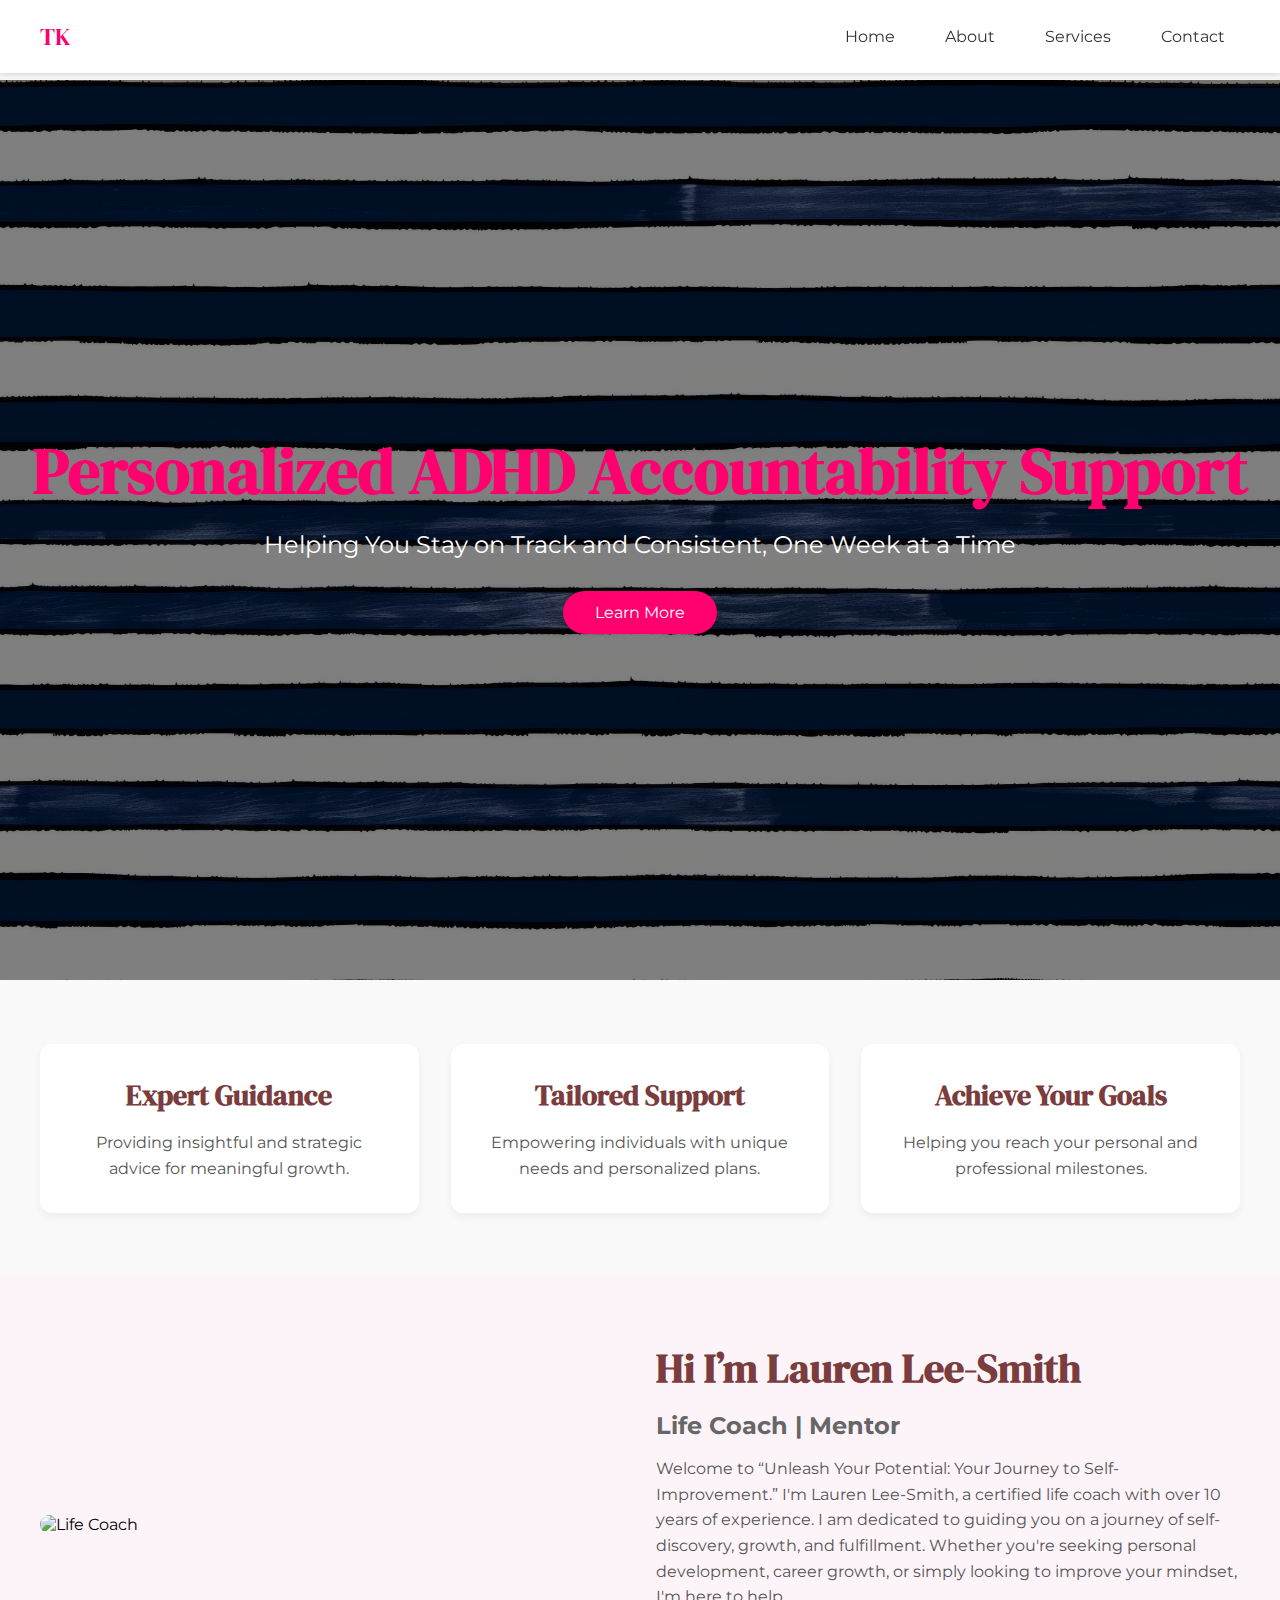
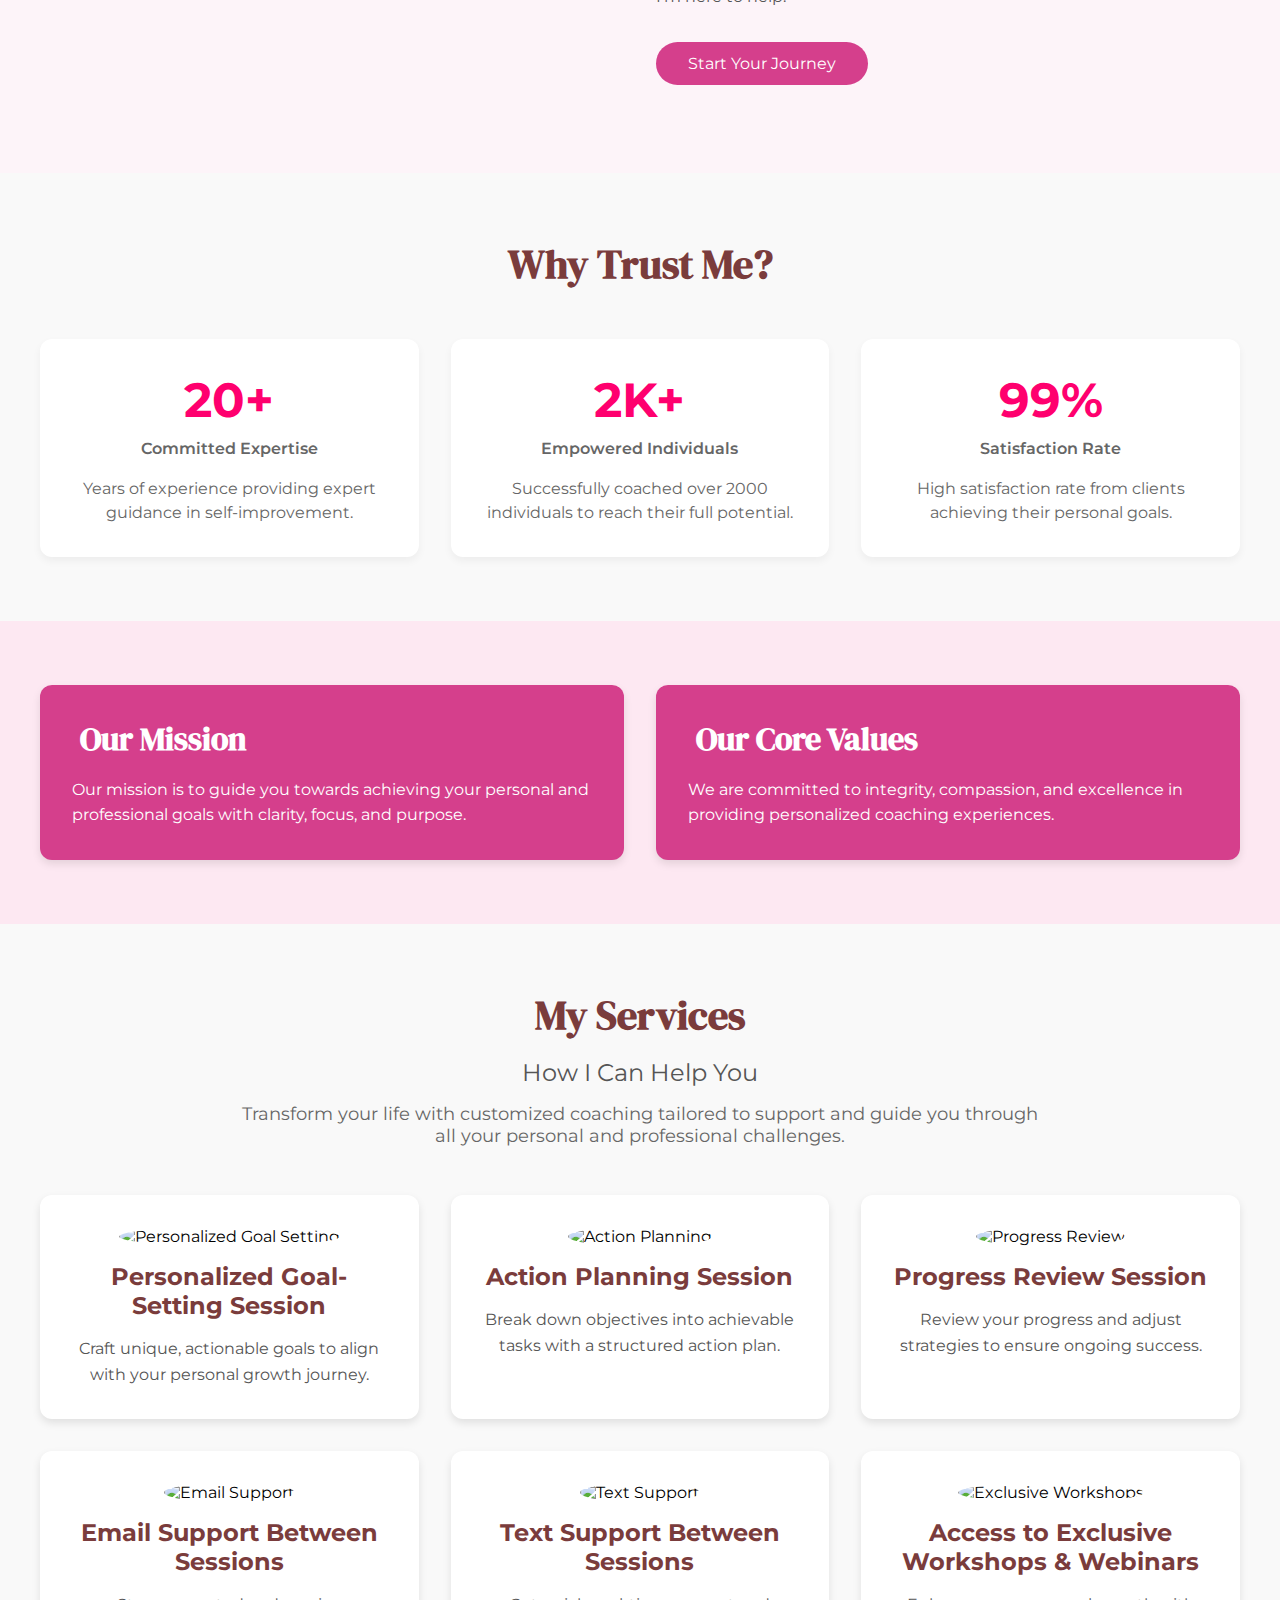
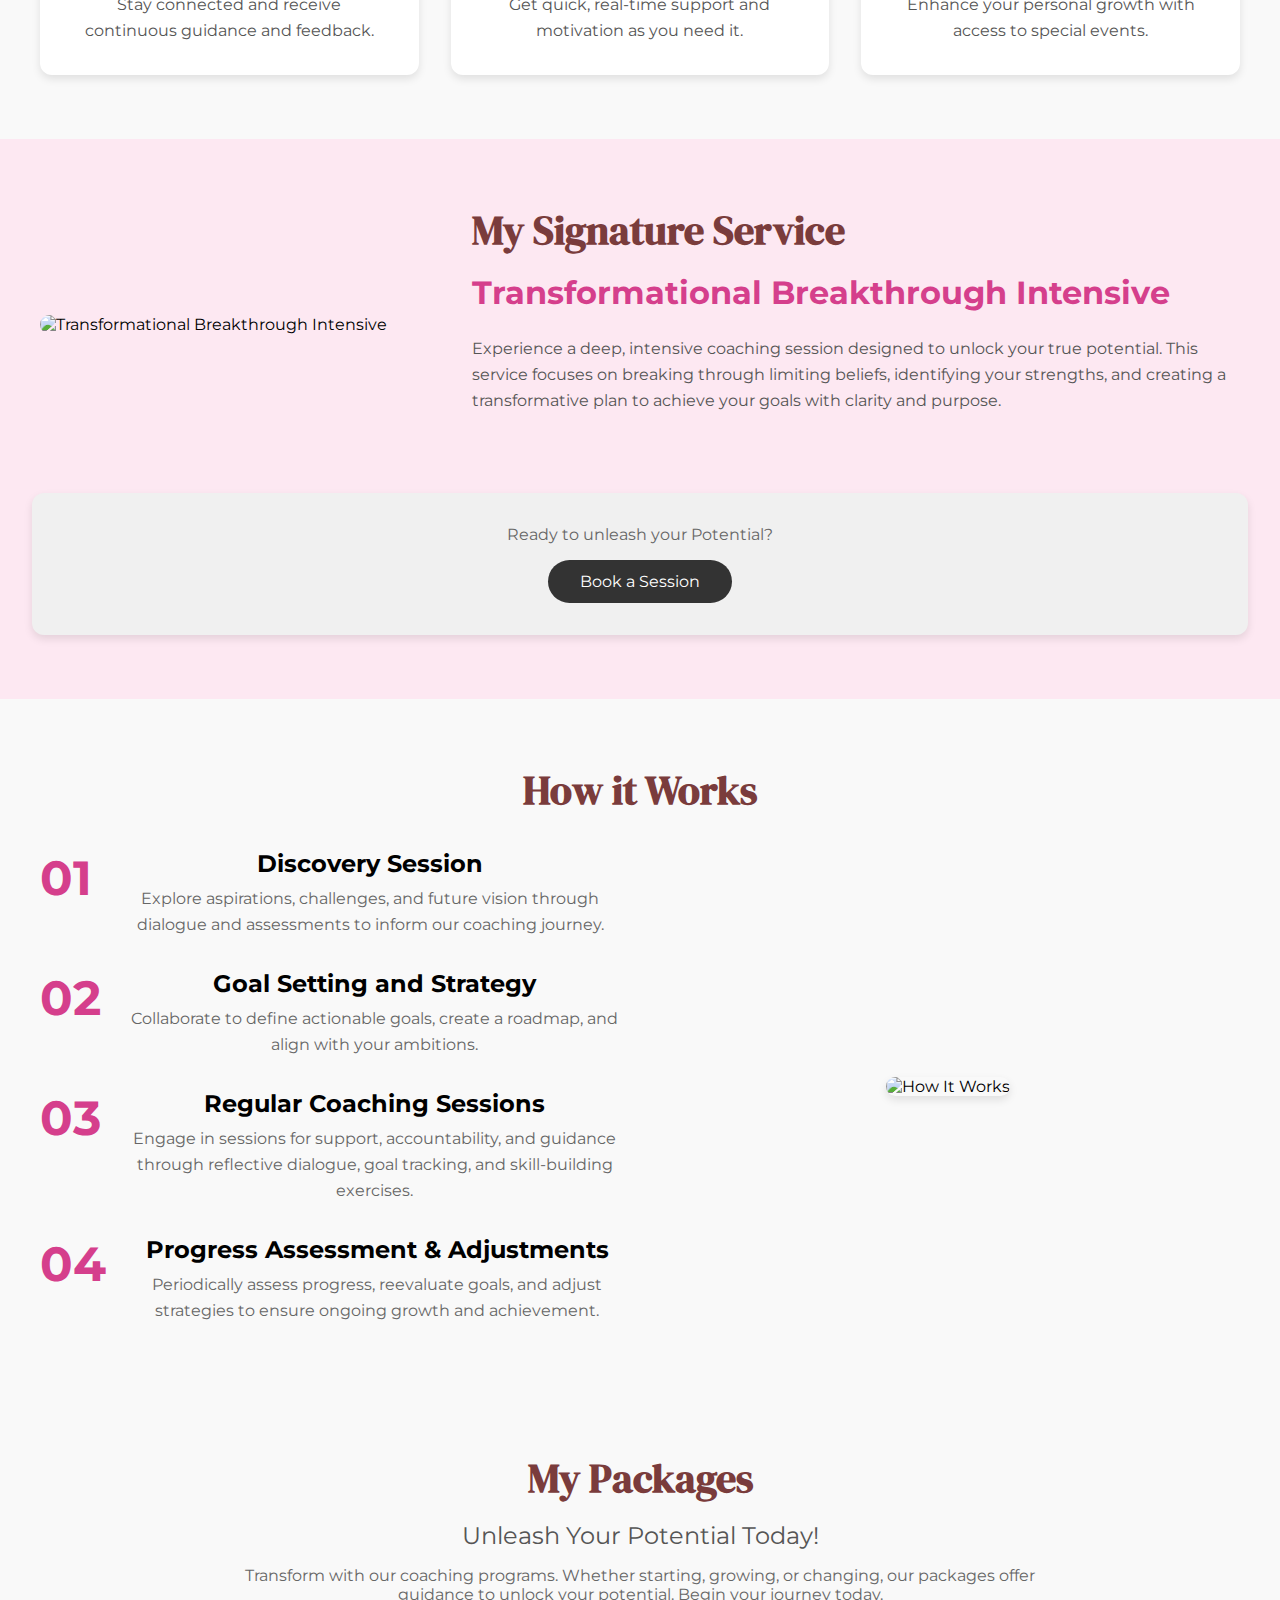
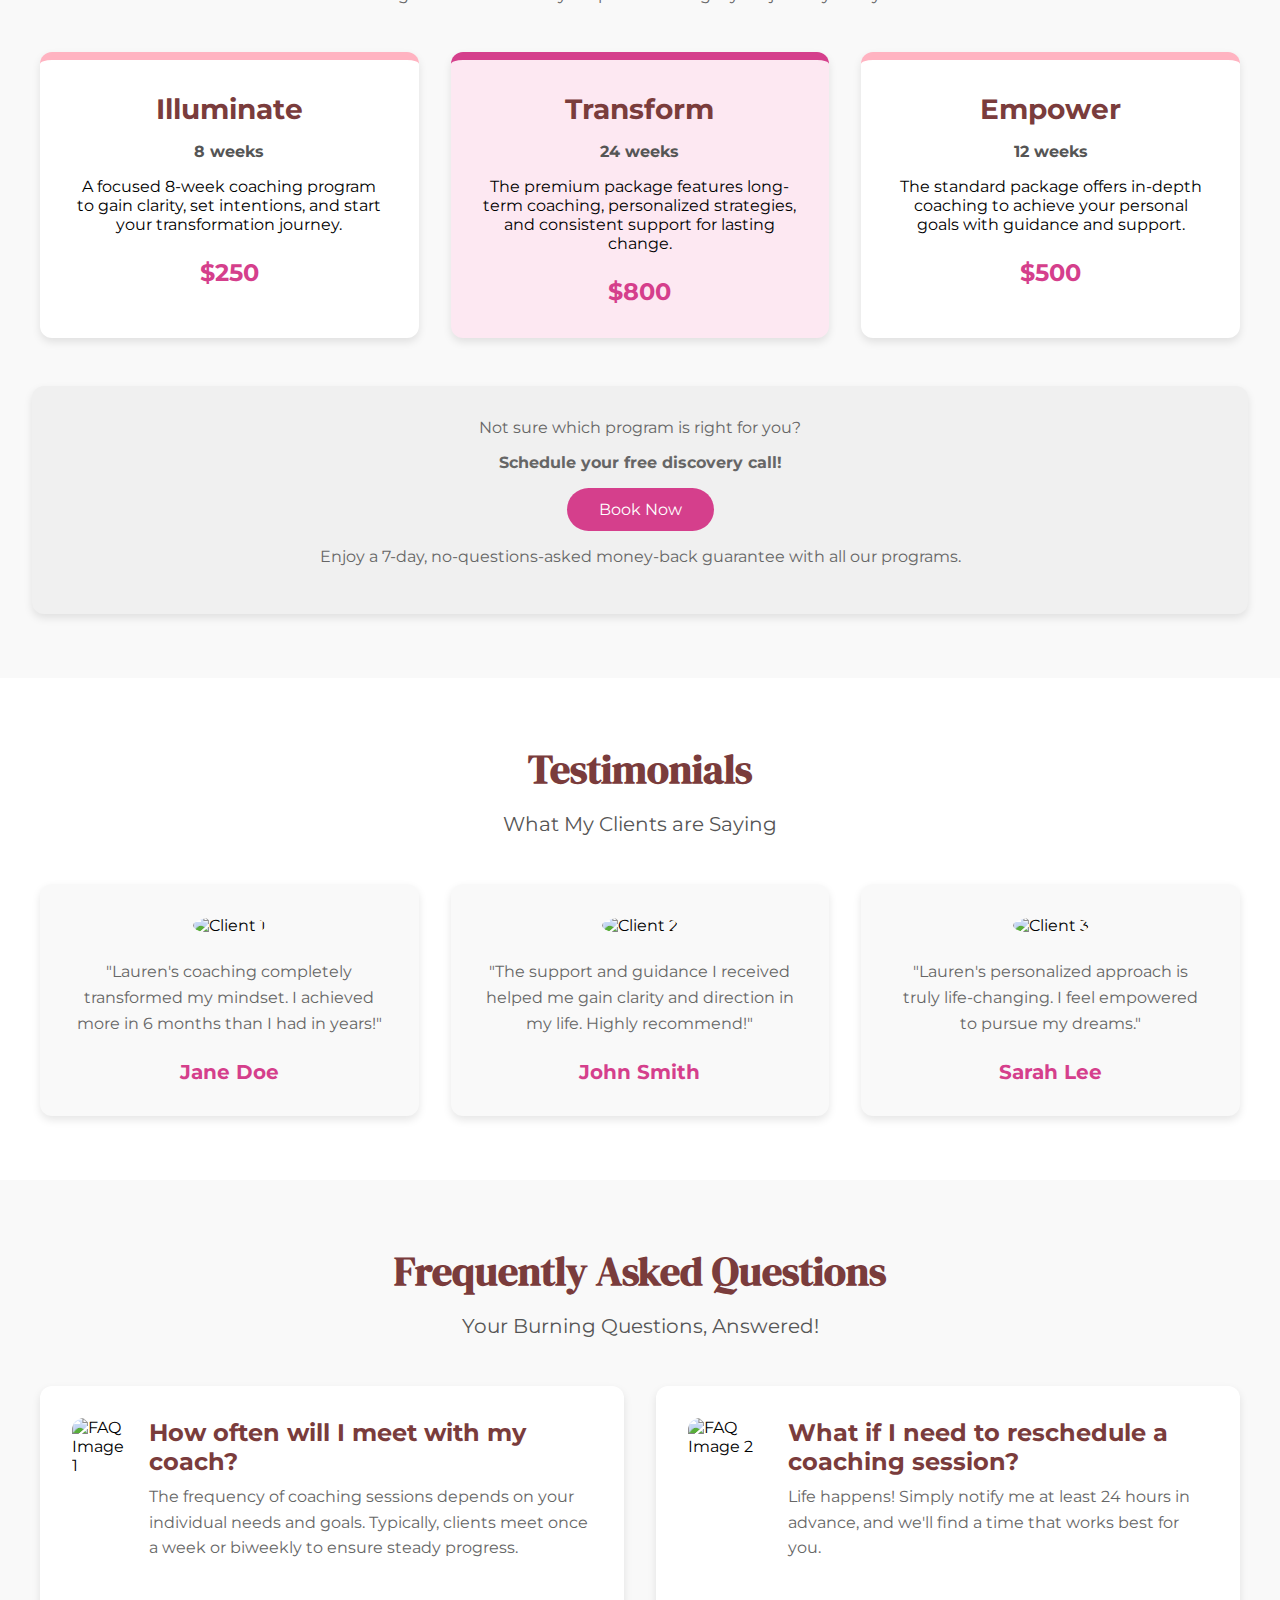
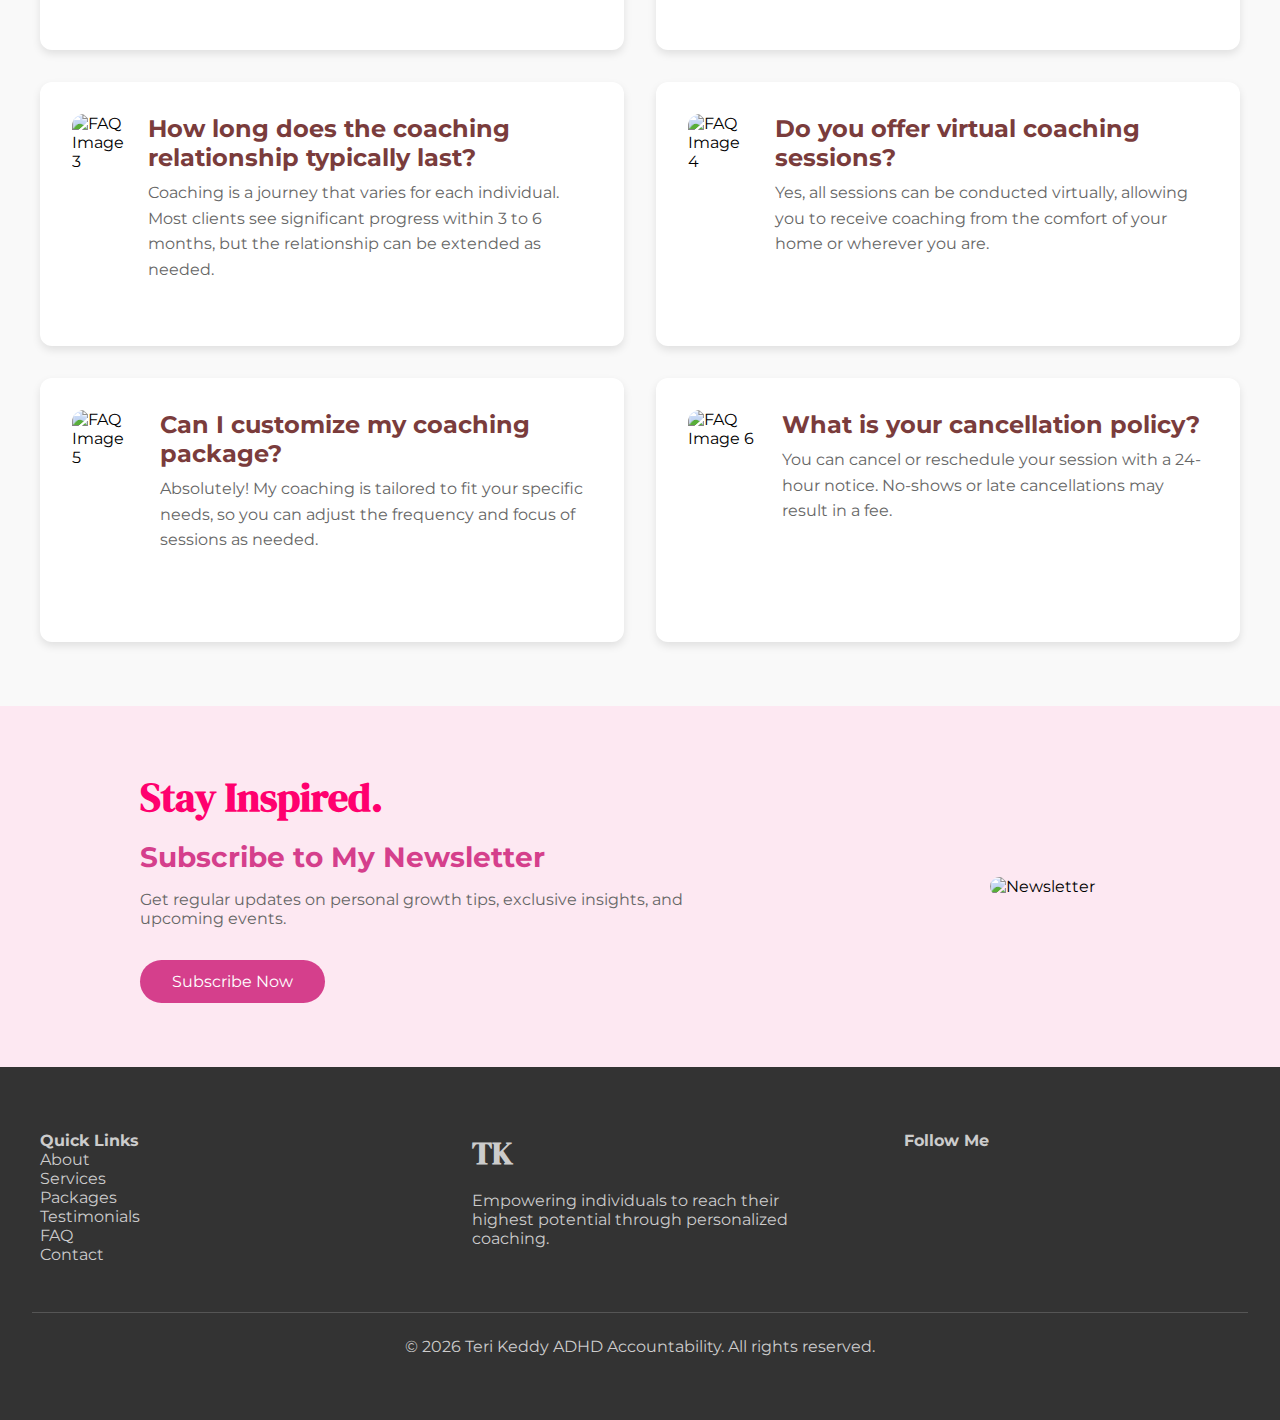
==== index.html @ e375b8ae "Add files via upload" ====
<!DOCTYPE html>
<html lang="en">
<head>
    <meta charset="UTF-8">
    <meta name="viewport" content="width=device-width, initial-scale=1.0">
    <title>Personalized Coaching</title>
    
    <!-- Google Fonts for DM Serif Display -->
    <link href="https://fonts.googleapis.com/css2?family=DM+Serif+Display:ital@0;1&family=Montserrat:ital,wght@0,100..900;1,100..900&display=swap" rel="stylesheet">
    
    <!-- Link to your custom stylesheet -->
    <link rel="stylesheet" href="style.css">
</head>
<body>

<!-- Header with Navbar -->
<header class="header">
    <div class="container">
        <div class="logo">TK</div>
        <nav class="nav">
            <ul>
                <li><a href="#home">Home</a></li>
                <li><a href="#about">About</a></li>
                <li><a href="#services">Services</a></li>
                <li><a href="#contact">Contact</a></li>
            </ul>
        </nav>
    </div>
</header>

<!-- Hero Section -->
<section class="hero-section" id="home">
    <div class="hero-overlay"></div>
    <div class="hero-content">
        <h1>Personalized ADHD Accountability Support</h1>
        <p>Helping You Stay on Track and Consistent, One Week at a Time</p>
        <a href="#">Learn More</a>
    </div>
</section>

<!-- Services Section -->
<section class="services-section">
    <div class="services-container">
        <!-- Service 1 -->
        <div class="service">
            <i class="fas fa-lightbulb icon"></i>
            <h3>Expert Guidance</h3>
            <p>Providing insightful and strategic advice for meaningful growth.</p>
        </div>
        <!-- Service 2 -->
        <div class="service">
            <i class="fas fa-heart icon"></i>
            <h3>Tailored Support</h3>
            <p>Empowering individuals with unique needs and personalized plans.</p>
        </div>
        <!-- Service 3 -->
        <div class="service">
            <i class="fas fa-bullseye icon"></i>
            <h3>Achieve Your Goals</h3>
            <p>Helping you reach your personal and professional milestones.</p>
        </div>
    </div>
</section>
<!-- Introduction Section -->
<section class="intro-section" id="about">
    <div class="intro-container">
        <img src="https://placehold.co/500x600" alt="Life Coach" class="intro-image">
        <div class="intro-text">
            <h2>Hi I’m Lauren <span class="block">Lee-Smith</span></h2>
            <h3>Life Coach | Mentor</h3>
            <p>Welcome to “Unleash Your Potential: Your Journey to Self-Improvement.” I'm Lauren Lee-Smith, a certified life coach with over 10 years of experience. I am dedicated to guiding you on a journey of self-discovery, growth, and fulfillment. Whether you're seeking personal development, career growth, or simply looking to improve your mindset, I'm here to help.</p>
            <a href="#" class="cta-button">Start Your Journey</a>
            <div class="social-links">
                <a href="#"><i class="fab fa-facebook-f"></i></a>
                <a href="#"><i class="fab fa-twitter"></i></a>
                <a href="#"><i class="fab fa-instagram"></i></a>
                <a href="#"><i class="fab fa-linkedin-in"></i></a>
            </div>
        </div>
    </div>
</section>

<!-- Why Trust Me? Section -->
<section class="trust-section">
    <h2>Why Trust Me?</h2>
    <div class="trust-stats">
        <!-- Expertise Stat -->
        <div class="stat">
            <h3>20+</h3>
            <p class="stat-title">Committed Expertise</p>
            <p>Years of experience providing expert guidance in self-improvement.</p>
        </div>
        <!-- Empowered Individuals Stat -->
        <div class="stat">
            <h3>2K+</h3>
            <p class="stat-title">Empowered Individuals</p>
            <p>Successfully coached over 2000 individuals to reach their full potential.</p>
        </div>
        <!-- Satisfaction Rate Stat -->
        <div class="stat">
            <h3>99%</h3>
            <p class="stat-title">Satisfaction Rate</p>
            <p>High satisfaction rate from clients achieving their personal goals.</p>
        </div>
    </div>
</section>

<!-- Mission & Core Values Section -->
<section class="mission-values-section">
    <div class="mission-values-container">
        <!-- Mission Card -->
        <div class="mission-card">
            <h3><i class="fas fa-bullhorn"></i> Our Mission</h3>
            <p>Our mission is to guide you towards achieving your personal and professional goals with clarity, focus, and purpose.</p>
        </div>
        <!-- Core Values Card -->
        <div class="mission-card">
            <h3><i class="fas fa-heart"></i> Our Core Values</h3>
            <p>We are committed to integrity, compassion, and excellence in providing personalized coaching experiences.</p>
        </div>
    </div>
</section>

<!-- Services Section -->
<section class="services-section" id="services">
    <div class="services-header">
        <h2>My Services</h2>
        <p class="subtitle">How I Can Help You</p>
        <p class="description">Transform your life with customized coaching tailored to support and guide you through all your personal and professional challenges.</p>
    </div>
    
    <div class="services-container">
        <!-- Service 1 -->
        <div class="service-card">
            <img src="https://placehold.co/150x150" alt="Personalized Goal Setting" class="service-image">
            <h3>Personalized Goal-Setting Session</h3>
            <p>Craft unique, actionable goals to align with your personal growth journey.</p>
        </div>
        <!-- Service 2 -->
        <div class="service-card">
            <img src="https://placehold.co/150x150" alt="Action Planning" class="service-image">
            <h3>Action Planning Session</h3>
            <p>Break down objectives into achievable tasks with a structured action plan.</p>
        </div>
        <!-- Service 3 -->
        <div class="service-card">
            <img src="https://placehold.co/150x150" alt="Progress Review" class="service-image">
            <h3>Progress Review Session</h3>
            <p>Review your progress and adjust strategies to ensure ongoing success.</p>
        </div>
        <!-- Service 4 -->
        <div class="service-card">
            <img src="https://placehold.co/150x150" alt="Email Support" class="service-image">
            <h3>Email Support Between Sessions</h3>
            <p>Stay connected and receive continuous guidance and feedback.</p>
        </div>
        <!-- Service 5 -->
        <div class="service-card">
            <img src="https://placehold.co/150x150" alt="Text Support" class="service-image">
            <h3>Text Support Between Sessions</h3>
            <p>Get quick, real-time support and motivation as you need it.</p>
        </div>
        <!-- Service 6 -->
        <div class="service-card">
            <img src="https://placehold.co/150x150" alt="Exclusive Workshops" class="service-image">
            <h3>Access to Exclusive Workshops & Webinars</h3>
            <p>Enhance your personal growth with access to special events.</p>
        </div>
    </div>
</section>

<!-- Signature Service Section with Call to Action -->
<section class="signature-service-section">
    <div class="signature-container">
        <img src="https://placehold.co/400x300" alt="Transformational Breakthrough Intensive" class="signature-image">
        <div class="signature-text">
            <h2>My Signature Service</h2>
            <h3>Transformational Breakthrough Intensive</h3>
            <p>Experience a deep, intensive coaching session designed to unlock your true potential. This service focuses on breaking through limiting beliefs, identifying your strengths, and creating a transformative plan to achieve your goals with clarity and purpose.</p>
           </div>
    </div>

    <!-- Call to Action Box -->
    <div class="cta-box">
        <p>Ready to unleash your Potential?</p>
        <a href="#" class="cta-button-dark">Book a Session</a>
    </div>
</section>

<!-- How It Works Section -->
<section class="how-it-works-section" id="how-it-works">
    <h2>How it Works</h2>
    <div class="how-it-works-container">
        <!-- Steps List -->
        <div class="steps-list">
            <!-- Step 1 -->
            <div class="step">
                <div class="step-number">01</div>
                <div class="step-text">
                    <h3>Discovery Session</h3>
                    <p>Explore aspirations, challenges, and future vision through dialogue and assessments to inform our coaching journey.</p>
                </div>
            </div>
            <!-- Step 2 -->
            <div class="step">
                <div class="step-number">02</div>
                <div class="step-text">
                    <h3>Goal Setting and Strategy</h3>
                    <p>Collaborate to define actionable goals, create a roadmap, and align with your ambitions.</p>
                </div>
            </div>
            <!-- Step 3 -->
            <div class="step">
                <div class="step-number">03</div>
                <div class="step-text">
                    <h3>Regular Coaching Sessions</h3>
                    <p>Engage in sessions for support, accountability, and guidance through reflective dialogue, goal tracking, and skill-building exercises.</p>
                </div>
            </div>
            <!-- Step 4 -->
            <div class="step">
                <div class="step-number">04</div>
                <div class="step-text">
                    <h3>Progress Assessment & Adjustments</h3>
                    <p>Periodically assess progress, reevaluate goals, and adjust strategies to ensure ongoing growth and achievement.</p>
                </div>
            </div>
        </div>
        <!-- How it Works Image -->
        <div class="how-it-works-image">
            <img src="https://placehold.co/400x400" alt="How It Works" class="rounded-img">
        </div>
    </div>
</section>

<!-- Packages Section -->
<section class="packages-section" id="packages">
    <h2>My Packages</h2>
    <p class="packages-subtitle">Unleash Your Potential Today!</p>
    <p class="packages-description">Transform with our coaching programs. Whether starting, growing, or changing, our packages offer guidance to unlock your potential. Begin your journey today.</p>
    
    <div class="packages-container">
        <!-- Package 1 -->
        <div class="package-card">
            <i class="fas fa-sun package-icon"></i>
            <h3>Illuminate</h3>
            <p class="package-duration">8 weeks</p>
            <p>A focused 8-week coaching program to gain clarity, set intentions, and start your transformation journey.</p>
            <p class="package-price">$250</p>
        </div>
        <!-- Package 2 -->
        <div class="package-card highlight-card">
            <i class="fas fa-gem package-icon"></i>
            <h3>Transform</h3>
            <p class="package-duration">24 weeks</p>
            <p>The premium package features long-term coaching, personalized strategies, and consistent support for lasting change.</p>
            <p class="package-price">$800</p>
        </div>
        <!-- Package 3 -->
        <div class="package-card">
            <i class="fas fa-heart package-icon"></i>
            <h3>Empower</h3>
            <p class="package-duration">12 weeks</p>
            <p>The standard package offers in-depth coaching to achieve your personal goals with guidance and support.</p>
            <p class="package-price">$500</p>
        </div>
    </div>

    <!-- Call to Action for Free Discovery Call -->
    <div class="cta-box">
        <p>Not sure which program is right for you?</p>
        <p class="cta-subtitle">Schedule your free discovery call!</p>
        <a href="#" class="cta-button">Book Now</a>
        <p class="cta-note">Enjoy a 7-day, no-questions-asked money-back guarantee with all our programs.</p>
    </div>
</section>

<!-- Testimonials Section -->
<section class="testimonials-section" id="testimonials">
    <h2>Testimonials</h2>
    <p class="testimonials-subtitle">What My Clients are Saying</p>
    
    <div class="testimonials-container">
        <!-- Testimonial 1 -->
        <div class="testimonial-card">
            <img src="https://placehold.co/100x100" alt="Client 1" class="testimonial-image">
            <p>"Lauren's coaching completely transformed my mindset. I achieved more in 6 months than I had in years!"</p>
            <h4>Jane Doe</h4>
        </div>
        <!-- Testimonial 2 -->
        <div class="testimonial-card">
            <img src="https://placehold.co/100x100" alt="Client 2" class="testimonial-image">
            <p>"The support and guidance I received helped me gain clarity and direction in my life. Highly recommend!"</p>
            <h4>John Smith</h4>
        </div>
        <!-- Testimonial 3 -->
        <div class="testimonial-card">
            <img src="https://placehold.co/100x100" alt="Client 3" class="testimonial-image">
            <p>"Lauren's personalized approach is truly life-changing. I feel empowered to pursue my dreams."</p>
            <h4>Sarah Lee</h4>
        </div>
    </div>
</section>

<!-- FAQ Section -->
<section class="faq-section" id="faq">
    <h2>Frequently Asked Questions</h2>
    <p class="faq-subtitle">Your Burning Questions, Answered!</p>
    <div class="faq-container">
        <!-- FAQ 1 -->
        <div class="faq-item">
            <img src="https://placehold.co/150x200" alt="FAQ Image 1" class="faq-image">
            <div class="faq-content">
                <h3>How often will I meet with my coach?</h3>
                <p>The frequency of coaching sessions depends on your individual needs and goals. Typically, clients meet once a week or biweekly to ensure steady progress.</p>
            </div>
        </div>
        <!-- FAQ 2 -->
        <div class="faq-item">
            <img src="https://placehold.co/150x200" alt="FAQ Image 2" class="faq-image">
            <div class="faq-content">
                <h3>What if I need to reschedule a coaching session?</h3>
                <p>Life happens! Simply notify me at least 24 hours in advance, and we'll find a time that works best for you.</p>
            </div>
        </div>
        <!-- FAQ 3 -->
        <div class="faq-item">
            <img src="https://placehold.co/150x200" alt="FAQ Image 3" class="faq-image">
            <div class="faq-content">
                <h3>How long does the coaching relationship typically last?</h3>
                <p>Coaching is a journey that varies for each individual. Most clients see significant progress within 3 to 6 months, but the relationship can be extended as needed.</p>
            </div>
        </div>
        <!-- FAQ 4 -->
        <div class="faq-item">
            <img src="https://placehold.co/150x200" alt="FAQ Image 4" class="faq-image">
            <div class="faq-content">
                <h3>Do you offer virtual coaching sessions?</h3>
                <p>Yes, all sessions can be conducted virtually, allowing you to receive coaching from the comfort of your home or wherever you are.</p>
            </div>
        </div>
        <!-- FAQ 5 -->
        <div class="faq-item">
            <img src="https://placehold.co/150x200" alt="FAQ Image 5" class="faq-image">
            <div class="faq-content">
                <h3>Can I customize my coaching package?</h3>
                <p>Absolutely! My coaching is tailored to fit your specific needs, so you can adjust the frequency and focus of sessions as needed.</p>
            </div>
        </div>
        <!-- FAQ 6 -->
        <div class="faq-item">
            <img src="https://placehold.co/150x200" alt="FAQ Image 6" class="faq-image">
            <div class="faq-content">
                <h3>What is your cancellation policy?</h3>
                <p>You can cancel or reschedule your session with a 24-hour notice. No-shows or late cancellations may result in a fee.</p>
            </div>
        </div>
    </div>
</section>
</body>

<!-- Newsletter Subscription Section -->
<section class="newsletter-section">
    <div class="newsletter-container">
        <div class="newsletter-content">
            <h2>Stay Inspired.</h2>
            <h3>Subscribe to My Newsletter</h3>
            <p>Get regular updates on personal growth tips, exclusive insights, and upcoming events.</p>
            <a href="#" class="subscribe-button">Subscribe Now</a>
        </div>
        <img src="https://placehold.co/150x150" alt="Newsletter" class="newsletter-image">
    </div>
</section>

<!-- Footer Section -->
<footer class="footer-section">
    <div class="footer-container">
        <div class="footer-links">
            <h4>Quick Links</h4>
            <ul>
                <li><a href="#">About</a></li>
                <li><a href="#">Services</a></li>
                <li><a href="#">Packages</a></li>
                <li><a href="#">Testimonials</a></li>
                <li><a href="#">FAQ</a></li>
                <li><a href="#">Contact</a></li>
            </ul>
        </div>
        <div class="footer-about">
            <h3>TK</h3>
            <p>Empowering individuals to reach their highest potential through personalized coaching.</p>
        </div>
        <div class="footer-social">
            <h4>Follow Me</h4>
            <div class="social-icons">
                <a href="#"><i class="fab fa-facebook-f"></i></a>
                <a href="#"><i class="fab fa-twitter"></i></a>
                <a href="#"><i class="fab fa-instagram"></i></a>
                <a href="#"><i class="fab fa-linkedin-in"></i></a>
            </div>
        </div>
    </div>
    <div class="footer-copyright">
        <p>&copy; <span id="year"></span> Teri Keddy ADHD Accountability. All rights reserved.</p>
    </div>
</footer>

<!-- JavaScript to Display Current Year -->
<script>
    document.getElementById("year").textContent = new Date().getFullYear();
</script>

</html>
---- style.css ----
/* General Reset */
* {
    margin: 0;
    padding: 0;
    box-sizing: border-box;
}

body {
    font-family: 'Montserrat', sans-serif;
    background-color: #f5f5f5;
    overflow-x: hidden; /* Prevent horizontal scrolling */
}

/* Header Styles */
.header {
    background-color: #ffffff;
    box-shadow: 0 2px 4px rgba(0, 0, 0, 0.1);
    padding: 20px;
    position: fixed;
    top: 0;
    left: 0;
    width: 100%;
    z-index: 1000;
}

.container {
    max-width: 1200px;
    margin: 0 auto;
    display: flex;
    align-items: center;
    justify-content: space-between;
}

.logo {
    font-family: 'DM Serif Display', serif;
    font-size: 24px;
    color: #ff006e;
}

.nav ul {
    list-style-type: none;
    display: flex;
    gap: 20px;
}

.nav ul li a {
    text-decoration: none;
    color: #333;
    padding: 10px 15px;
    transition: color 0.3s ease;
}

.nav ul li a:hover {
    color: #ff006e;
}

/* Hero Section Styles */
.hero-section {
    position: relative;
    background-image: url('img/hero.jpeg');
    background-size: cover;
    background-position: center;
    height: 100vh; /* Full viewport height */
    display: flex;
    align-items: center;
    justify-content: center;
    color: white;
    text-align: center;
    margin-top: 80px; /* Offset for fixed navbar */
}

.hero-overlay {
    position: absolute;
    top: 0;
    left: 0;
    width: 100%;
    height: 100%;
    background-color: rgba(0, 0, 0, 0.5);
}

.hero-content {
    position: relative;
    z-index: 1;
}

.hero-content h1 {
    font-family: 'DM Serif Display', serif;
    font-size: 4rem;
    color: #ff006e;
    margin-bottom: 1rem;
}

.hero-content p {
    font-size: 1.5rem;
    margin-bottom: 2rem;
}

.hero-content a {
    display: inline-block;
    padding: 0.75rem 2rem;
    background-color: #ff006e;
    color: white;
    border-radius: 25px;
    text-decoration: none;
    transition: background-color 0.3s ease;
}

.hero-content a:hover {
    background-color: #d4005a;
}

/* Updated Services Section Styles */
.services-section {
    background-color: #fde8f2; /* Light pink background */
    padding: 4rem 2rem; /* Increased padding for more spacing */
    text-align: center;
}

.services-container {
    max-width: 1200px;
    margin: 0 auto;
    display: grid;
    grid-template-columns: repeat(auto-fit, minmax(300px, 1fr)); /* Responsive columns */
    gap: 2rem;
    justify-items: center; /* Center items horizontally */
}

.service {
    background-color: white;
    padding: 2rem;
    border-radius: 12px;
    box-shadow: 0 4px 8px rgba(0, 0, 0, 0.05);
    transition: transform 0.3s ease;
}

.service:hover {
    transform: translateY(-10px); /* Subtle hover effect */
}

.icon {
    color: #d53f8c; /* Pink color for icons */
    font-size: 3rem;
    margin-bottom: 1rem;
}

.service h3 {
    font-family: 'DM Serif Display', serif;
    color: #7a3c3c;
    margin-bottom: 1rem;
    font-size: 1.75rem;
}

.service p {
    font-size: 1rem;
    line-height: 1.6;
    color: #555;
}

/* Introduction Section Styles */
.intro-section {
    background-color: #fdf4f9; /* Light pink background */
    padding: 4rem 2rem;
}

.intro-container {
    display: grid;
    grid-template-columns: 1fr;
    gap: 2rem;
    align-items: center;
    max-width: 1200px;
    margin: 0 auto;
}

@media (min-width: 1024px) {
    .intro-container {
        grid-template-columns: 1fr 1fr; /* Two columns on larger screens */
    }
}

.intro-image {
    width: 100%;
    border-radius: 12px;
}

.intro-text {
    text-align: left;
}

.intro-text h2 {
    font-family: 'DM Serif Display', serif;
    font-size: 2.5rem;
    margin-bottom: 1rem;
    color: #7a3c3c;
}

.intro-text h3 {
    font-size: 1.5rem;
    color: #666;
    margin-bottom: 1rem;
}

.intro-text p {
    color: #555;
    line-height: 1.6;
    margin-bottom: 2rem;
}

.cta-button {
    display: inline-block;
    background-color: #ff006e;
    color: white;
    padding: 0.75rem 2rem;
    border-radius: 25px;
    text-decoration: none;
    transition: background-color 0.3s ease;
}

.cta-button:hover {
    background-color: #d4005a;
}

.social-links {
    display: flex;
    gap: 1rem;
    margin-top: 1.5rem;
}

.social-links a {
    color: #666;
    font-size: 1.5rem;
    transition: color 0.3s ease;
}

.social-links a:hover {
    color: #ff006e;
}

/* Why Trust Me? Section Styles */
.trust-section {
    background-color: #f9f9f9; /* Light gray background */
    padding: 4rem 2rem;
    text-align: center;
}

.trust-section h2 {
    font-family: 'DM Serif Display', serif;
    font-size: 2.5rem;
    color: #7a3c3c;
    margin-bottom: 3rem;
}

.trust-stats {
    display: grid;
    grid-template-columns: 1fr;
    gap: 2rem;
    max-width: 1200px;
    margin: 0 auto;
}

@media (min-width: 768px) {
    .trust-stats {
        grid-template-columns: repeat(3, 1fr); /* Three columns on medium+ screens */
    }
}

.stat {
    background-color: white;
    padding: 2rem;
    border-radius: 12px;
    box-shadow: 0 4px 8px rgba(0, 0, 0, 0.05);
    transition: transform 0.3s ease;
}

.stat:hover {
    transform: translateY(-10px); /* Subtle hover effect */
}

.stat h3 {
    font-size: 3rem;
    color: #ff006e; /* Pink color for emphasis */
    margin-bottom: 0.5rem;
}

.stat-title {
    font-weight: 600;
    color: #555;
    margin-bottom: 1rem;
}

.stat p {
    color: #666;
    line-height: 1.5;
}

/* Mission & Core Values Section */
.mission-values-section {
    background-color: #fde8f2; /* Light pink background */
    padding: 4rem 2rem;
}

.mission-values-container {
    display: grid;
    grid-template-columns: 1fr;
    gap: 2rem;
    max-width: 1200px;
    margin: 0 auto;
}

@media (min-width: 768px) {
    .mission-values-container {
        grid-template-columns: repeat(2, 1fr); /* Two columns on larger screens */
    }
}

.mission-card {
    background-color: #d53f8c; /* Dark pink background */
    color: white;
    padding: 2rem;
    border-radius: 12px;
    box-shadow: 0 4px 8px rgba(0, 0, 0, 0.1);
    transition: transform 0.3s ease;
}

.mission-card:hover {
    transform: translateY(-10px); /* Subtle hover effect */
}

.mission-card h3 {
    font-family: 'DM Serif Display', serif;
    font-size: 2rem;
    margin-bottom: 1rem;
    display: flex;
    align-items: center;
}

.mission-card h3 i {
    margin-right: 0.5rem;
    font-size: 1.5rem;
}

.mission-card p {
    font-size: 1rem;
    line-height: 1.6;
}

/* Services Section */
.services-section {
    background-color: #f9f9f9; /* Light gray background */
    padding: 4rem 2rem;
    text-align: center;
}

.services-header {
    margin-bottom: 3rem;
}

.services-header h2 {
    font-family: 'DM Serif Display', serif;
    font-size: 2.5rem;
    color: #7a3c3c;
    margin-bottom: 1rem;
}

.services-header .subtitle {
    font-size: 1.5rem;
    color: #555;
    margin-bottom: 1rem;
}

.services-header .description {
    font-size: 1.125rem;
    color: #666;
    max-width: 800px;
    margin: 0 auto 3rem;
}

.services-container {
    display: grid;
    grid-template-columns: 1fr;
    gap: 2rem;
    max-width: 1200px;
    margin: 0 auto;
}

@media (min-width: 768px) {
    .services-container {
        grid-template-columns: repeat(3, 1fr); /* Three columns on larger screens */
    }
}

.service-card {
    background-color: white;
    padding: 2rem;
    border-radius: 12px;
    box-shadow: 0 4px 8px rgba(0, 0, 0, 0.1);
    transition: transform 0.3s ease;
    text-align: center;
}

.service-card:hover {
    transform: translateY(-10px); /* Hover effect */
}

.service-image {
    width: 150px;
    height: 150px;
    border-radius: 50%;
    margin-bottom: 1rem;
}

.service-card h3 {
    font-size: 1.5rem;
    font-weight: bold;
    margin-bottom: 1rem;
    color: #7a3c3c;
}

.service-card p {
    font-size: 1rem;
    color: #555;
    line-height: 1.6;
}

/* Signature Service Section Styles */
.signature-service-section {
    background-color: #fde8f2; /* Light pink background */
    padding: 4rem 2rem;
}

.signature-container {
    display: flex;
    flex-direction: column;
    align-items: center;
    text-align: center;
    gap: 2rem;
    max-width: 1200px;
    margin: 0 auto;
}

@media (min-width: 1024px) {
    .signature-container {
        flex-direction: row; /* Side by side on larger screens */
        text-align: left;
    }
}

.signature-image {
    width: 100%;
    max-width: 400px;
    border-radius: 12px;
}

.signature-text {
    flex: 1;
    margin-left: 0;
}

.signature-text h2 {
    font-family: 'DM Serif Display', serif;
    font-size: 2.5rem;
    color: #7a3c3c;
    margin-bottom: 1rem;
}

.signature-text h3 {
    font-size: 2rem;
    color: #d53f8c; /* Dark pink color */
    margin-bottom: 1.5rem;
}

.signature-text p {
    font-size: 1rem;
    color: #555;
    line-height: 1.6;
    margin-bottom: 2rem;
}

.cta-button {
    display: inline-block;
    background-color: #d53f8c; /* Pink button */
    color: white;
    padding: 0.75rem 2rem;
    border-radius: 25px;
    text-decoration: none;
    transition: background-color 0.3s ease;
}

.cta-button:hover {
    background-color: #b53a73;
}

/* Call to Action Box Styles */
.cta-box {
    background-color: white;
    margin-top: 3rem;
    padding: 2rem;
    border-radius: 12px;
    box-shadow: 0 4px 8px rgba(0, 0, 0, 0.1);
    text-align: center;
}

.cta-box p {
    font-size: 1.25rem;
    color: #555;
    margin-bottom: 1.5rem;
}

.cta-button-dark {
    display: inline-block;
    background-color: #333; /* Dark button */
    color: white;
    padding: 0.75rem 2rem;
    border-radius: 25px;
    text-decoration: none;
    transition: background-color 0.3s ease;
}

.cta-button-dark:hover {
    background-color: #222;
}

/* How It Works Section Styles */
.how-it-works-section {
    background-color: #f9f9f9; /* Light gray background */
    padding: 4rem 2rem;
    text-align: center;
}

.how-it-works-section h2 {
    font-family: 'DM Serif Display', serif;
    font-size: 2.5rem;
    color: #7a3c3c;
    margin-bottom: 2rem;
}

.how-it-works-container {
    display: grid;
    grid-template-columns: 1fr;
    gap: 2rem;
    max-width: 1200px;
    margin: 0 auto;
    align-items: center;
}

@media (min-width: 1024px) {
    .how-it-works-container {
        grid-template-columns: 1fr 1fr; /* Two columns on larger screens */
    }
}

.steps-list {
    display: flex;
    flex-direction: column;
    gap: 2rem;
}

.step {
    display: flex;
    align-items: flex-start;
    gap: 1.5rem;
}

.step-number {
    font-size: 3rem;
    font-weight: bold;
    color: #d53f8c; /* Pink color */
}

.step-text h3 {
    font-size: 1.5rem;
    font-weight: bold;
    margin-bottom: 0.5rem;
}

.step-text p {
    font-size: 1rem;
    color: #666;
    line-height: 1.6;
}

.how-it-works-image {
    text-align: center;
}

.how-it-works-image img {
    width: 100%;
    max-width: 400px;
    border-radius: 12px;
    box-shadow: 0 4px 8px rgba(0, 0, 0, 0.1);
}

/* Packages Section Styles */
.packages-section {
    background-color: #f9f9f9; /* Light gray background */
    padding: 4rem 2rem;
    text-align: center;
}

.packages-section h2 {
    font-family: 'DM Serif Display', serif;
    font-size: 2.5rem;
    color: #7a3c3c;
    margin-bottom: 1rem;
}

.packages-subtitle {
    font-size: 1.5rem;
    color: #555;
    margin-bottom: 1rem;
}

.packages-description {
    font-size: 1rem;
    color: #666;
    max-width: 800px;
    margin: 0 auto 3rem;
}

.packages-container {
    display: grid;
    grid-template-columns: 1fr;
    gap: 2rem;
    max-width: 1200px;
    margin: 0 auto;
}

@media (min-width: 768px) {
    .packages-container {
        grid-template-columns: repeat(3, 1fr); /* Three columns on larger screens */
    }
}

.package-card {
    background-color: white;
    padding: 2rem;
    border-radius: 12px;
    box-shadow: 0 4px 8px rgba(0, 0, 0, 0.1);
    border-top: 8px solid #ffb3c1;
    transition: transform 0.3s ease;
    text-align: center;
}

.package-card:hover {
    transform: translateY(-10px);
}

.highlight-card {
    background-color: #fde8f2; /* Pink background for the highlighted package */
    border-top-color: #d53f8c;
}

.package-icon {
    color: #d53f8c; /* Pink color for icons */
    font-size: 3rem;
    margin-bottom: 1rem;
}

.package-card h3 {
    font-size: 1.75rem;
    color: #7a3c3c;
    margin-bottom: 1rem;
}

.package-duration {
    font-weight: bold;
    color: #555;
    margin-bottom: 1rem;
}

.package-price {
    font-size: 1.5rem;
    color: #d53f8c;
    font-weight: bold;
    margin-top: 1.5rem;
}

/* Call to Action Box Styles */
.cta-box {
    background-color: #f0f0f0;
    margin-top: 3rem;
    padding: 2rem;
    border-radius: 12px;
    box-shadow: 0 4px 8px rgba(0, 0, 0, 0.1);
    text-align: center;
}

.cta-box p {
    font-size: 1rem;
    color: #666;
    margin-bottom: 1rem;
}

.cta-subtitle {
    font-size: 1.25rem;
    font-weight: bold;
    color: #333;
    margin-bottom: 1.5rem;
}

.cta-button {
    display: inline-block;
    background-color: #d53f8c; /* Pink button */
    color: white;
    padding: 0.75rem 2rem;
    border-radius: 25px;
    text-decoration: none;
    transition: background-color 0.3s ease;
}

.cta-button:hover {
    background-color: #b53a73;
}

.cta-note {
    font-size: 0.875rem;
    color: #999;
    margin-top: 1rem;
}

/* Testimonials Section Styles */
.testimonials-section {
    background-color: #ffffff;
    padding: 4rem 2rem;
    text-align: center;
}

.testimonials-section h2 {
    font-family: 'DM Serif Display', serif;
    font-size: 2.5rem;
    color: #7a3c3c;
    margin-bottom: 1rem;
}

.testimonials-subtitle {
    font-size: 1.25rem;
    color: #555;
    margin-bottom: 3rem;
}

.testimonials-container {
    display: grid;
    grid-template-columns: 1fr;
    gap: 2rem;
    max-width: 1200px;
    margin: 0 auto;
}

@media (min-width: 768px) {
    .testimonials-container {
        grid-template-columns: repeat(2, 1fr);
    }
}

@media (min-width: 1024px) {
    .testimonials-container {
        grid-template-columns: repeat(3, 1fr);
    }
}

.testimonial-card {
    background-color: #f9f9f9;
    padding: 2rem;
    border-radius: 12px;
    box-shadow: 0 4px 8px rgba(0, 0, 0, 0.1);
    text-align: center;
}

.testimonial-image {
    width: 100px;
    height: 100px;
    border-radius: 50%;
    margin-bottom: 1.5rem;
}

.testimonial-card p {
    font-size: 1rem;
    color: #666;
    margin-bottom: 1.5rem;
    line-height: 1.6;
}

.testimonial-card h4 {
    font-size: 1.25rem;
    font-weight: bold;
    color: #d53f8c; /* Pink color for names */
}

/* FAQ Section Styles */
.faq-section {
    background-color: #f9f9f9; /* Light gray background */
    padding: 4rem 2rem;
    text-align: center;
}

.faq-section h2 {
    font-family: 'DM Serif Display', serif;
    font-size: 2.5rem;
    color: #7a3c3c;
    margin-bottom: 1rem;
}

.faq-subtitle {
    font-size: 1.25rem;
    color: #555;
    margin-bottom: 3rem;
}

.faq-container {
    display: grid;
    grid-template-columns: 1fr;
    gap: 2rem;
    max-width: 1200px;
    margin: 0 auto;
}

@media (min-width: 768px) {
    .faq-container {
        grid-template-columns: repeat(2, 1fr); /* Two columns on medium+ screens */
    }
}

.faq-item {
    display: flex;
    align-items: flex-start;
    gap: 1.5rem;
    text-align: left;
    padding: 2rem;
    background-color: #ffffff;
    border-radius: 12px;
    box-shadow: 0 4px 8px rgba(0, 0, 0, 0.1);
}

.faq-item.no-image {
    justify-content: flex-start;
}

.faq-image {
    width: 150px;
    height: 200px;
    border-radius: 12px;
    object-fit: cover;
}

.faq-content h3 {
    font-size: 1.5rem;
    font-weight: bold;
    margin-bottom: 0.5rem;
    color: #7a3c3c;
}

.faq-content p {
    font-size: 1rem;
    color: #666;
    line-height: 1.6;
}

/* Newsletter Section Styles */
.newsletter-section {
    background-color: #fde8f2;
    padding: 4rem 2rem;
    text-align: center;
}

.newsletter-container {
    display: flex;
    flex-direction: column;
    align-items: center;
    gap: 2rem;
    max-width: 1000px;
    margin: 0 auto;
}

@media (min-width: 768px) {
    .newsletter-container {
        flex-direction: row;
        justify-content: space-between;
        align-items: center;
        text-align: left;
    }
}

.newsletter-content {
    flex: 1;
    max-width: 600px;
}

.newsletter-content h2 {
    font-family: 'DM Serif Display', serif;
    font-size: 2.5rem;
    color: #ff006e;
    margin-bottom: 1rem;
}

.newsletter-content h3 {
    font-size: 1.75rem;
    margin-bottom: 1rem;
    color: #d53f8c;
}

.newsletter-content p {
    font-size: 1rem;
    color: #666;
    margin-bottom: 2rem;
}

.subscribe-button {
    display: inline-block;
    background-color: #d53f8c;
    color: white;
    padding: 0.75rem 2rem;
    border-radius: 25px;
    text-decoration: none;
    transition: background-color 0.3s ease;
}

.subscribe-button:hover {
    background-color: #b53a73;
}

.newsletter-image {
    width: 150px;
    height: auto;
    border-radius: 12px;
    object-fit: cover;
}

/* Footer Section Styles */
.footer-section {
    background-color: #333;
    color: #ccc;
    padding: 4rem 2rem;
    text-align: left;
}

.footer-container {
    display: grid;
    grid-template-columns: 1fr;
    gap: 2rem;
    max-width: 1200px;
    margin: 0 auto;
    width: 100%;
}

@media (min-width: 768px) {
    .footer-container {
        grid-template-columns: repeat(3, 1fr);
        gap: 6rem;
    }
}

.footer-about, .footer-links, .footer-social {
    display: flex;
    flex-direction: column;
    align-items: flex-start;
}

.footer-about h3 {
    font-family: 'DM Serif Display', serif;
    font-size: 2rem;
    margin-bottom: 1rem;
}

.footer-links ul {
    list-style: none;
    padding: 0;
    margin: 0;
}

.footer-links ul li a {
    color: #ccc;
    text-decoration: none;
    transition: color 0.3s ease;
}

.footer-links ul li a:hover {
    color: #ff69b4;
}

.footer-social .social-icons {
    display: flex;
    gap: 1rem;
}

.footer-social a {
    color: #aaa;
    font-size: 1.5rem;
    transition: color 0.3s ease;
}

.footer-social a:hover {
    color: #ff69b4;
}

/* Copyright Section */
.footer-copyright {
    margin-top: 3rem;
    text-align: center;
    border-top: 1px solid #555;
    padding-top: 1.5rem;
    width: 100%;
}
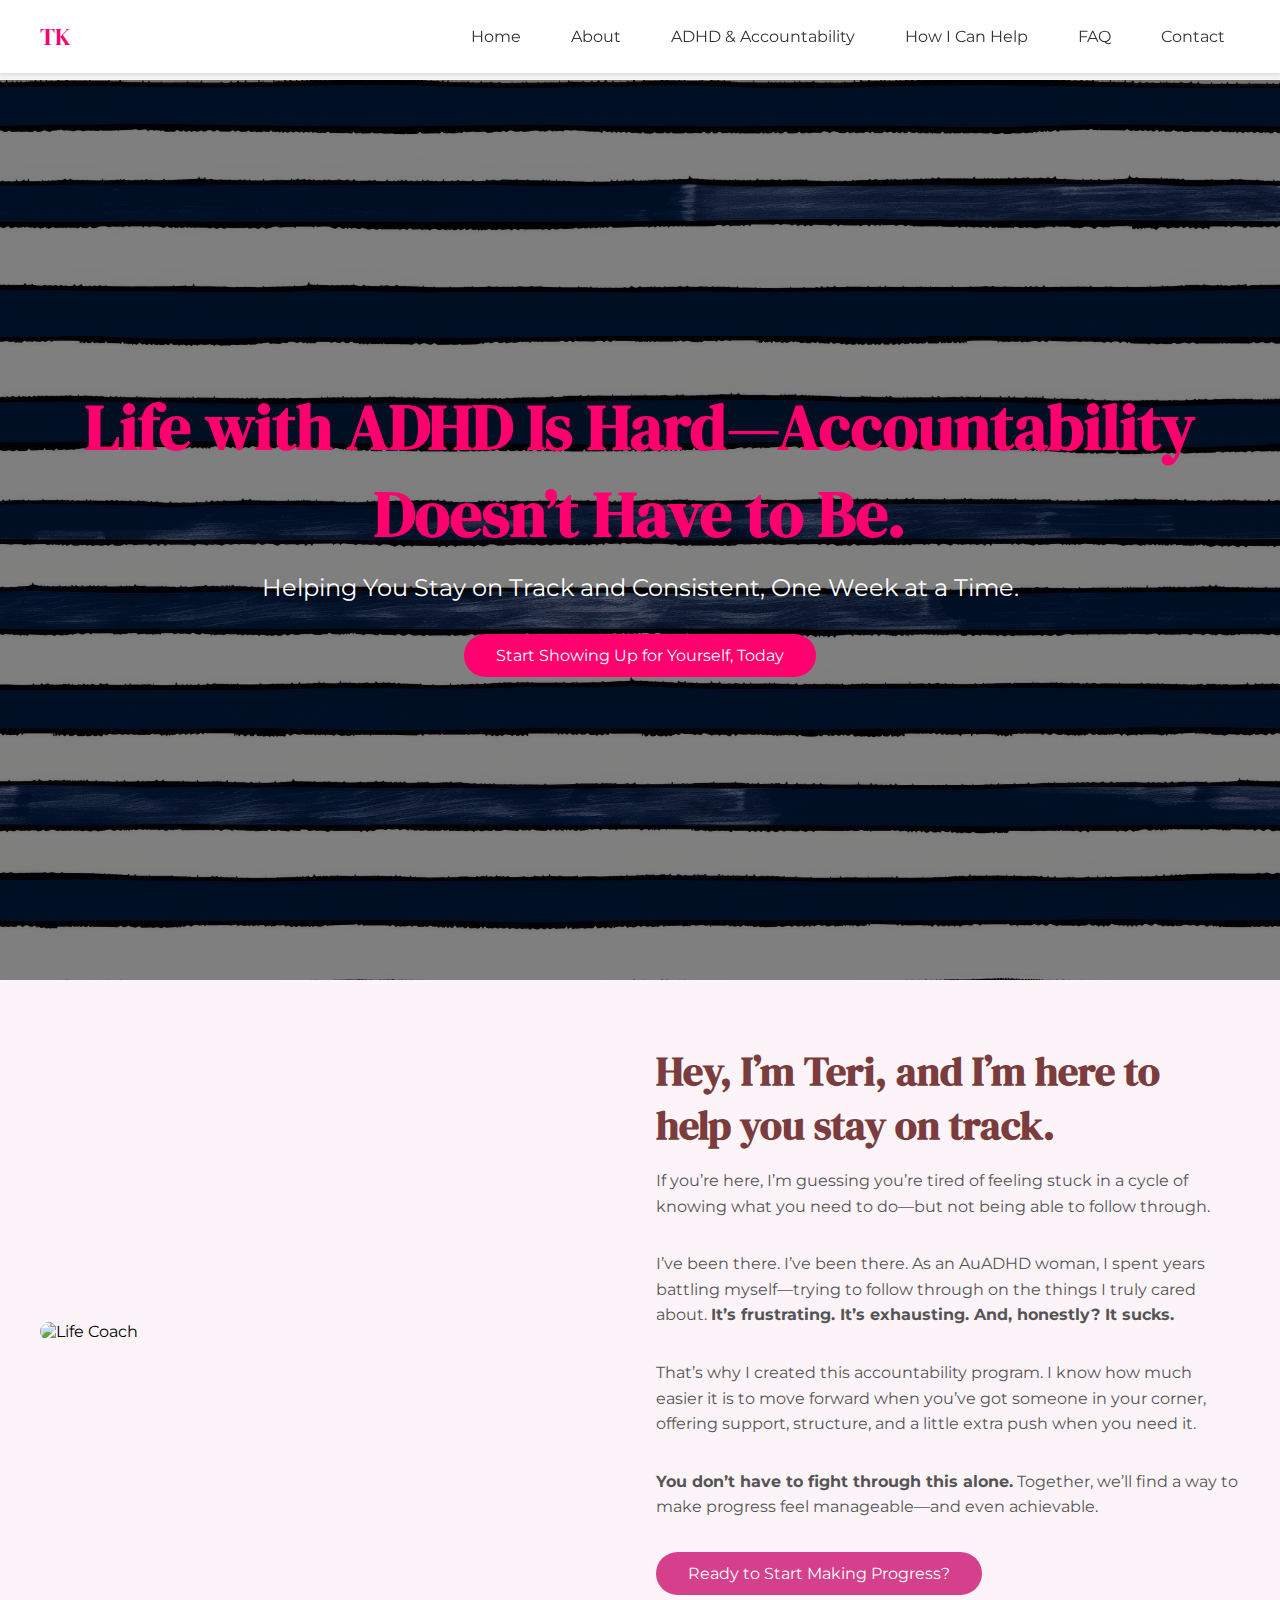
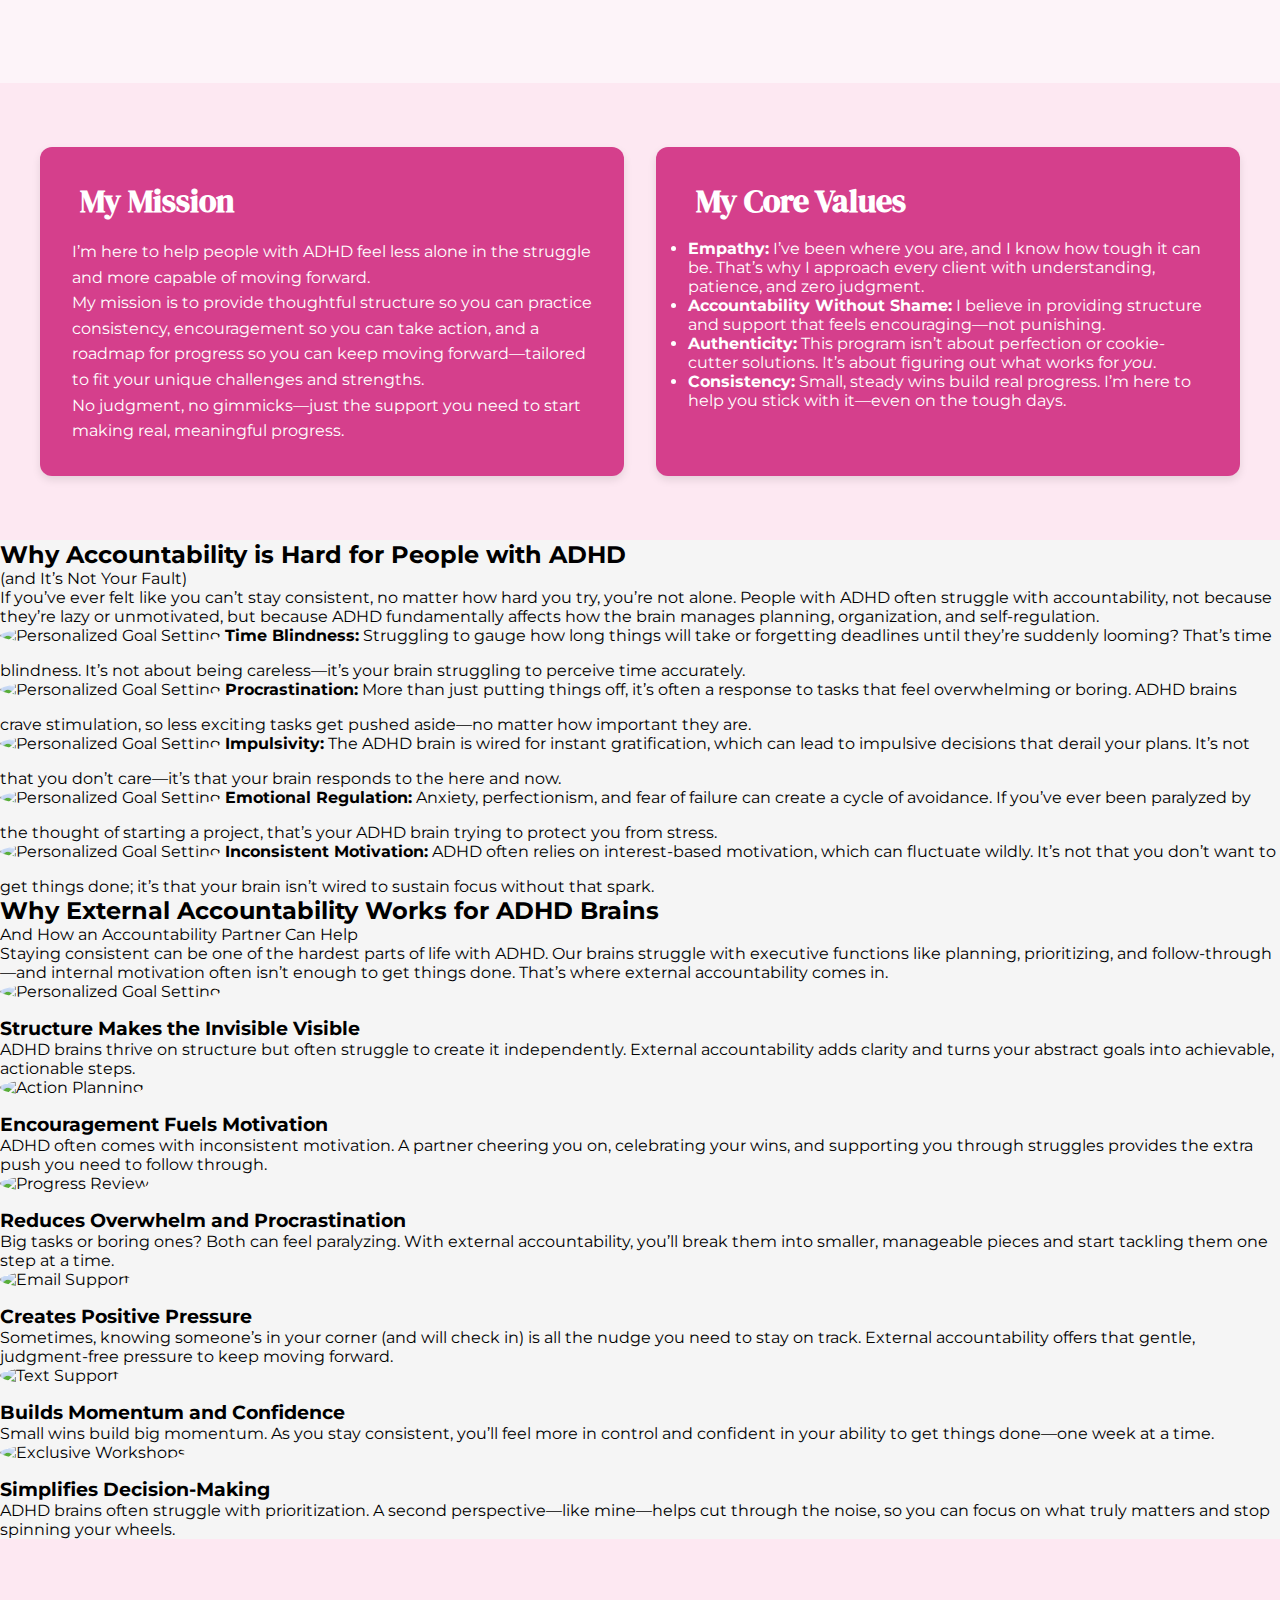
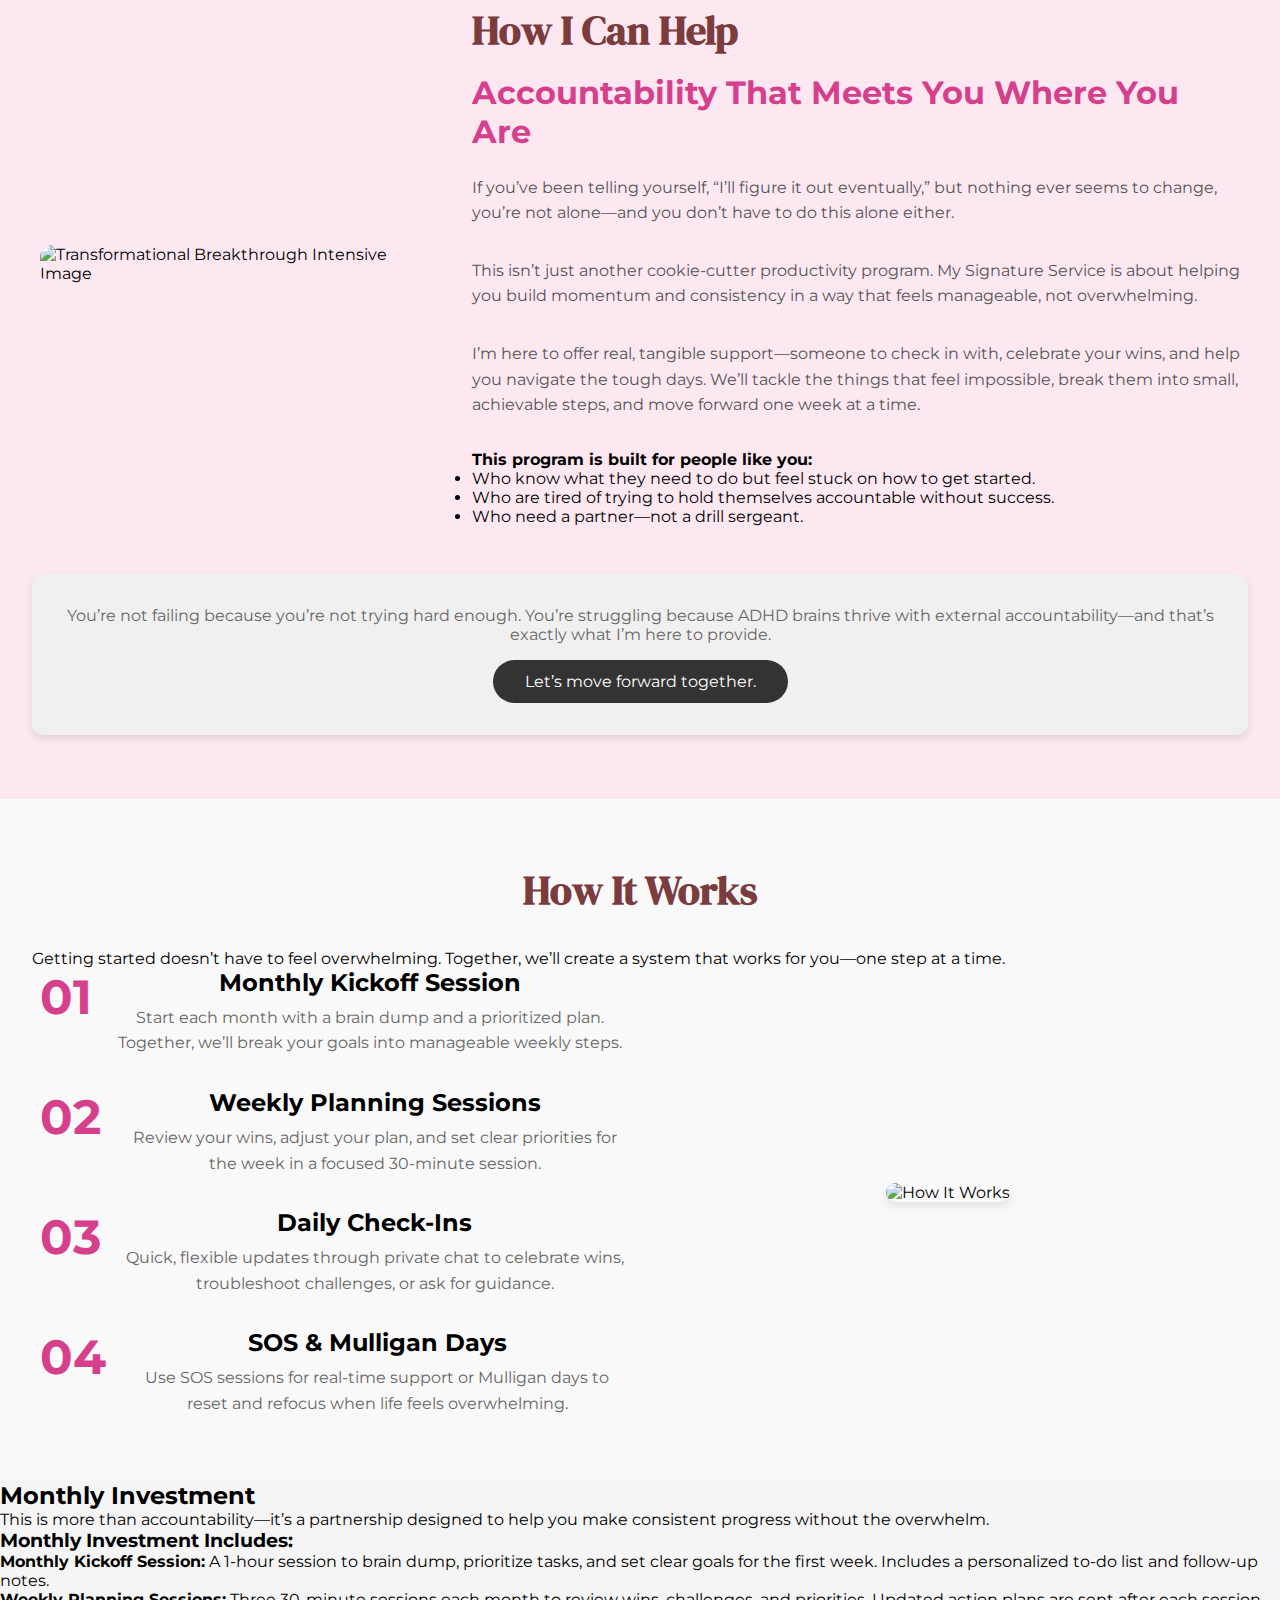
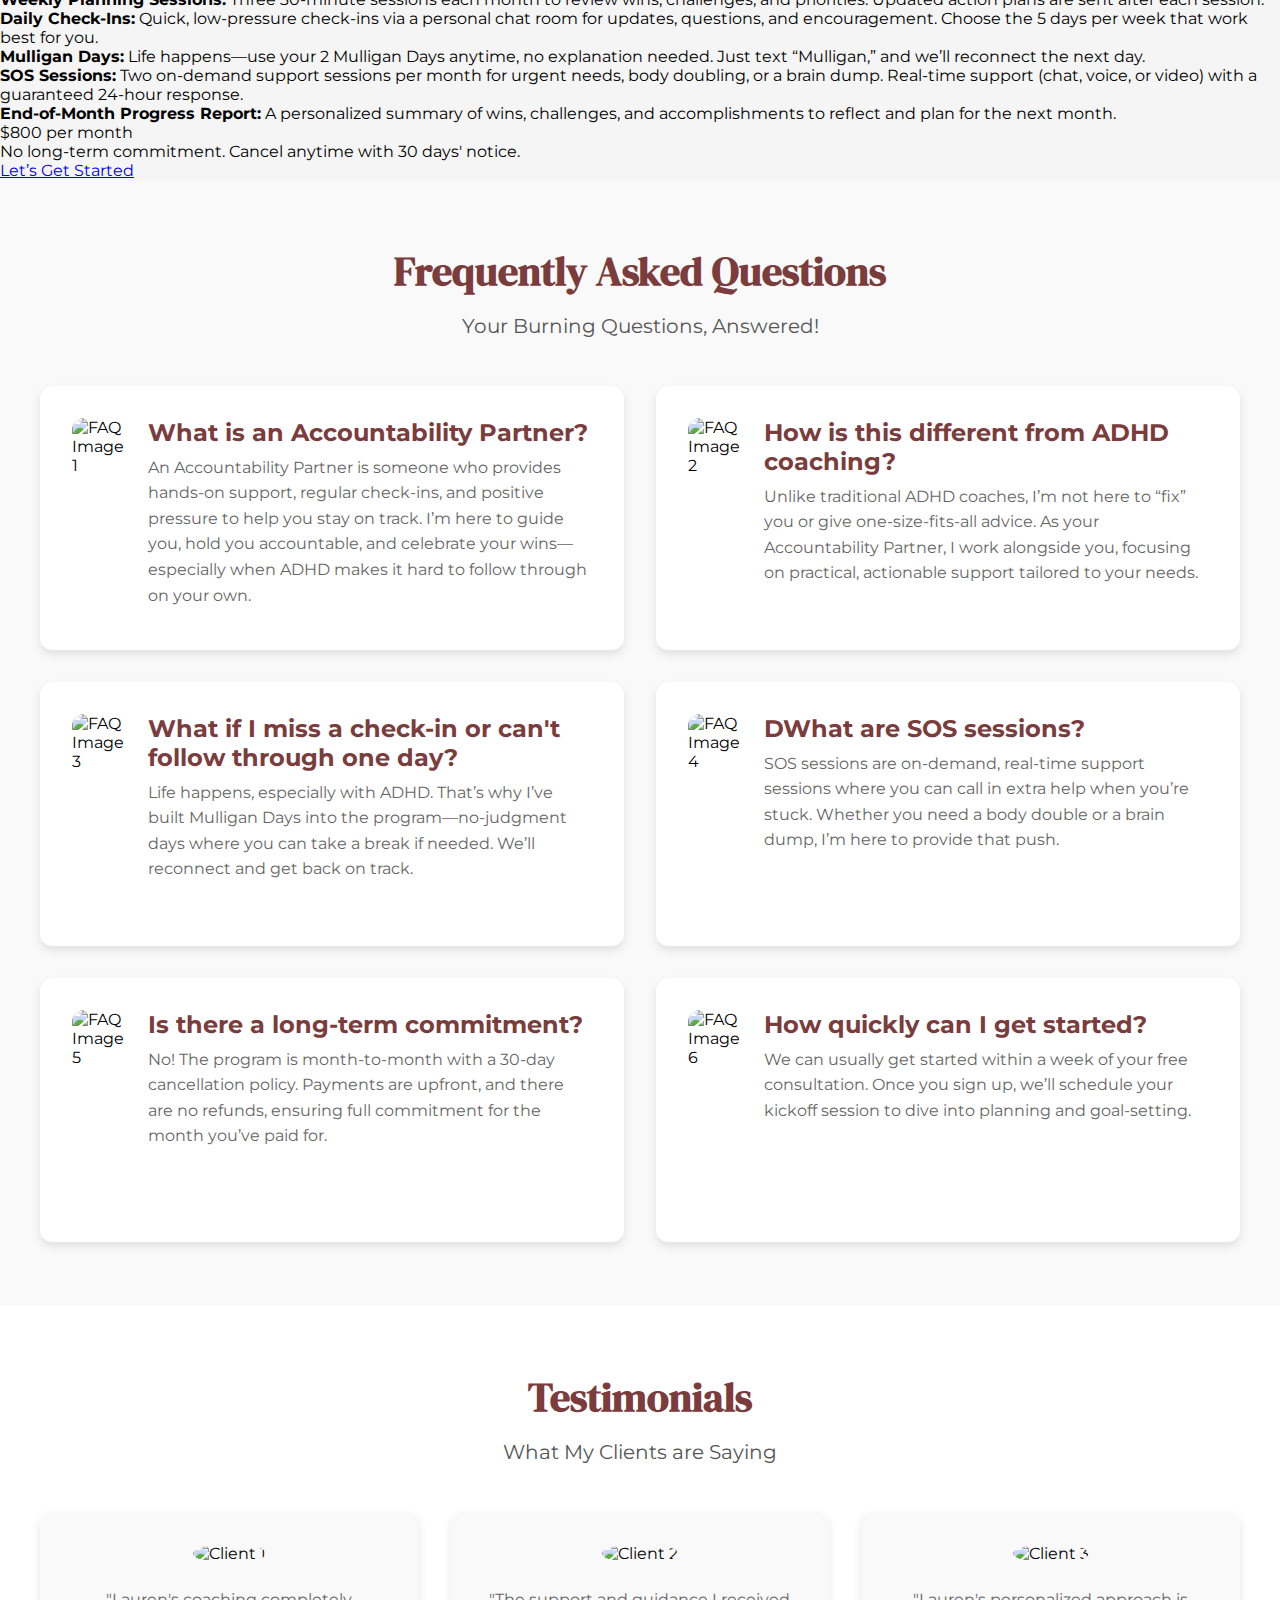
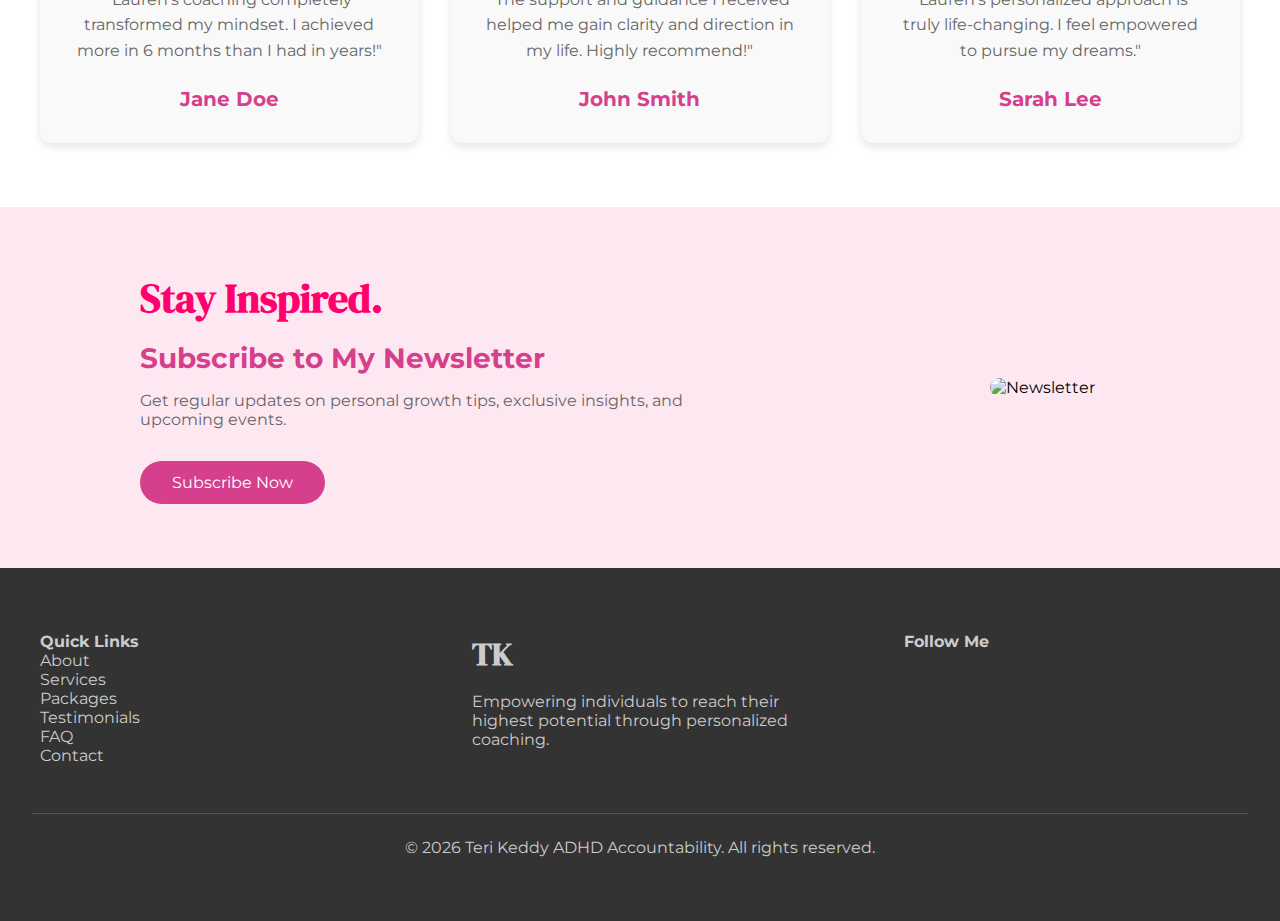
==== commit ba67f811: "Update index.html" ====
--- a/index.html
+++ b/index.html
@@ -21,7 +21,9 @@
             <ul>
                 <li><a href="#home">Home</a></li>
                 <li><a href="#about">About</a></li>
-                <li><a href="#services">Services</a></li>
+                <li><a href="#adhd-challenges">ADHD & Accountability</a></li>
+                <li><a href="#service">How I Can Help</a></li>
+                <li><a href="#faq">FAQ</a></li>
                 <li><a href="#contact">Contact</a></li>
             </ul>
         </nav>
@@ -32,44 +34,23 @@
 <section class="hero-section" id="home">
     <div class="hero-overlay"></div>
     <div class="hero-content">
-        <h1>Personalized ADHD Accountability Support</h1>
-        <p>Helping You Stay on Track and Consistent, One Week at a Time</p>
-        <a href="#">Learn More</a>
-    </div>
-</section>
-
-<!-- Services Section -->
-<section class="services-section">
-    <div class="services-container">
-        <!-- Service 1 -->
-        <div class="service">
-            <i class="fas fa-lightbulb icon"></i>
-            <h3>Expert Guidance</h3>
-            <p>Providing insightful and strategic advice for meaningful growth.</p>
-        </div>
-        <!-- Service 2 -->
-        <div class="service">
-            <i class="fas fa-heart icon"></i>
-            <h3>Tailored Support</h3>
-            <p>Empowering individuals with unique needs and personalized plans.</p>
-        </div>
-        <!-- Service 3 -->
-        <div class="service">
-            <i class="fas fa-bullseye icon"></i>
-            <h3>Achieve Your Goals</h3>
-            <p>Helping you reach your personal and professional milestones.</p>
-        </div>
-    </div>
-</section>
+        <h1>Life with ADHD Is Hard—Accountability Doesn’t Have to Be.</h1>
+        <p>Helping You Stay on Track and Consistent, One Week at a Time.</p>
+        <a href="#">Start Showing Up for Yourself, Today</a>
+    </div>
+</section>
+
+
 <!-- Introduction Section -->
 <section class="intro-section" id="about">
     <div class="intro-container">
-        <img src="https://placehold.co/500x600" alt="Life Coach" class="intro-image">
+        <img src="img/teri.jpg" alt="Life Coach" class="intro-image">
         <div class="intro-text">
-            <h2>Hi I’m Lauren <span class="block">Lee-Smith</span></h2>
-            <h3>Life Coach | Mentor</h3>
-            <p>Welcome to “Unleash Your Potential: Your Journey to Self-Improvement.” I'm Lauren Lee-Smith, a certified life coach with over 10 years of experience. I am dedicated to guiding you on a journey of self-discovery, growth, and fulfillment. Whether you're seeking personal development, career growth, or simply looking to improve your mindset, I'm here to help.</p>
-            <a href="#" class="cta-button">Start Your Journey</a>
+            <h2>Hey, I’m Teri, <span class="block">and I’m here to help you stay on track.</span></h2>
+            <p>If you’re here, I’m guessing you’re tired of feeling stuck in a cycle of knowing what you need to do—but not being able to follow through.</p><p>I’ve been there. I’ve been there. As an AuADHD woman, I spent years battling myself—trying to follow through on the things I truly cared about. <strong>It’s frustrating. It’s exhausting. And, honestly? It sucks.</strong></p>
+            <p>That’s why I created this accountability program. I know how much easier it is to move forward when you’ve got someone in your corner, offering support, structure, and a little extra push when you need it.</p>
+            <p><strong>You don’t have to fight through this alone.</strong> Together, we’ll find a way to make progress feel manageable—and even achievable.</p>
+            <a href="#" class="cta-button">Ready to Start Making Progress?</a>
             <div class="social-links">
                 <a href="#"><i class="fab fa-facebook-f"></i></a>
                 <a href="#"><i class="fab fa-twitter"></i></a>
@@ -80,116 +61,156 @@
     </div>
 </section>
 
-<!-- Why Trust Me? Section -->
-<section class="trust-section">
-    <h2>Why Trust Me?</h2>
-    <div class="trust-stats">
-        <!-- Expertise Stat -->
-        <div class="stat">
-            <h3>20+</h3>
-            <p class="stat-title">Committed Expertise</p>
-            <p>Years of experience providing expert guidance in self-improvement.</p>
-        </div>
-        <!-- Empowered Individuals Stat -->
-        <div class="stat">
-            <h3>2K+</h3>
-            <p class="stat-title">Empowered Individuals</p>
-            <p>Successfully coached over 2000 individuals to reach their full potential.</p>
-        </div>
-        <!-- Satisfaction Rate Stat -->
-        <div class="stat">
-            <h3>99%</h3>
-            <p class="stat-title">Satisfaction Rate</p>
-            <p>High satisfaction rate from clients achieving their personal goals.</p>
-        </div>
-    </div>
-</section>
+
 
 <!-- Mission & Core Values Section -->
 <section class="mission-values-section">
     <div class="mission-values-container">
         <!-- Mission Card -->
         <div class="mission-card">
-            <h3><i class="fas fa-bullhorn"></i> Our Mission</h3>
-            <p>Our mission is to guide you towards achieving your personal and professional goals with clarity, focus, and purpose.</p>
+            <h3><i class="fas fa-bullhorn"></i> My Mission</h3>
+            <p>I’m here to help people with ADHD feel less alone in the struggle and more capable of moving forward.</p><p> My mission is to provide thoughtful structure so you can practice consistency, encouragement so you can take action, and a roadmap for progress so you can keep moving forward—tailored to fit your unique challenges and strengths.</p>
+            <p>No judgment, no gimmicks—just the support you need to start making real, meaningful progress.</p>
         </div>
         <!-- Core Values Card -->
         <div class="mission-card">
-            <h3><i class="fas fa-heart"></i> Our Core Values</h3>
-            <p>We are committed to integrity, compassion, and excellence in providing personalized coaching experiences.</p>
-        </div>
-    </div>
-</section>
-
-<!-- Services Section -->
-<section class="services-section" id="services">
-    <div class="services-header">
-        <h2>My Services</h2>
-        <p class="subtitle">How I Can Help You</p>
-        <p class="description">Transform your life with customized coaching tailored to support and guide you through all your personal and professional challenges.</p>
-    </div>
+            <h3><i class="fas fa-heart"></i> My Core Values</h3>
+            <li>
+            <strong>Empathy:</strong> I’ve been where you are, and I know how tough it can be. That’s why I approach every client with understanding, patience, and zero judgment.
+        </li>
+        <li>
+            <strong>Accountability Without Shame:</strong> I believe in providing structure and support that feels encouraging—not punishing.
+        </li>
+        <li>
+            <strong>Authenticity:</strong> This program isn’t about perfection or cookie-cutter solutions. It’s about figuring out what works for <em>you</em>.
+        </li>
+        <li>
+            <strong>Consistency:</strong> Small, steady wins build real progress. I’m here to help you stick with it—even on the tough days.
+        </li>
+    </ul>
+        </div>
+    </div>
+</section>
+
+<section class="adhd-challenges-section" id="adhd-challenges">
+     <div class="adhd-challenges-header">
+    <h2>Why Accountability is Hard for People with ADHD</h2>
+    <p class="subtitle">(and It’s Not Your Fault)</p>
+    <p class="description">
+        If you’ve ever felt like you can’t stay consistent, no matter how hard you try, you’re not alone. People with ADHD often struggle with accountability, not because they’re lazy or unmotivated, but because ADHD fundamentally affects how the brain manages planning, organization, and self-regulation.</p>
+    <div class="adhd-challenges-container">
+        <!-- Challenge 1 -->
+        <div class="adhd-challenges-card">
+            <img src="img/calendar.png" alt="Personalized Goal Setting" class="service-image">
+            <strong>Time Blindness:</strong> Struggling to gauge how long things will take or forgetting deadlines until they’re suddenly looming? That’s time blindness. It’s not about being careless—it’s your brain struggling to perceive time accurately.
+        </div>
+        <!-- Challenge 2 -->
+        <div class="adhd-challenges-card">
+            <img src="img/procrastinating.png" alt="Personalized Goal Setting" class="service-image">
+            <strong>Procrastination:</strong> More than just putting things off, it’s often a response to tasks that feel overwhelming or boring. ADHD brains crave stimulation, so less exciting tasks get pushed aside—no matter how important they are.
+        </div>
+        <!-- Challenge 3 -->
+        <div class="adhd-challenges-card">
+            <img src="img/heart.png" alt="Personalized Goal Setting" class="service-image">
+            <strong>Impulsivity:</strong> The ADHD brain is wired for instant gratification, which can lead to impulsive decisions that derail your plans. It’s not that you don’t care—it’s that your brain responds to the here and now.
+        </div>
+        <!-- Challenge 4 -->
+        <div class="adhd-challenges-card">
+            <img src="img/emotional.png" alt="Personalized Goal Setting" class="service-image">
+            <strong>Emotional Regulation:</strong> Anxiety, perfectionism, and fear of failure can create a cycle of avoidance. If you’ve ever been paralyzed by the thought of starting a project, that’s your ADHD brain trying to protect you from stress.
+        </div>
+        <!-- Challenge 5 -->
+        <div class="adhd-challenges-card">
+            <img src="img/fluctuate.png" alt="Personalized Goal Setting" class="service-image">
+            <strong>Inconsistent Motivation:</strong> ADHD often relies on interest-based motivation, which can fluctuate wildly. It’s not that you don’t want to get things done; it’s that your brain isn’t wired to sustain focus without that spark.
+        </div>
     
-    <div class="services-container">
+</div>
+</section>
+
+
+<!-- Accountability Section -->
+<section class="accountability-section" id="accountability">
+    <div class="accountability-header">
+        <h2>Why External Accountability Works for ADHD Brains</h2>
+        <p class="subtitle">And How an Accountability Partner Can Help</p>
+        <p class="description">Staying consistent can be one of the hardest parts of life with ADHD. Our brains struggle with executive functions like planning, prioritizing, and follow-through—and internal motivation often isn’t enough to get things done. That’s where external accountability comes in.</p>
+    </div>
+    
+    <div class="accountability-container">
         <!-- Service 1 -->
-        <div class="service-card">
-            <img src="https://placehold.co/150x150" alt="Personalized Goal Setting" class="service-image">
-            <h3>Personalized Goal-Setting Session</h3>
-            <p>Craft unique, actionable goals to align with your personal growth journey.</p>
+        <div class="accountability-card">
+            <img src="img/steps.png" alt="Personalized Goal Setting" class="service-image">
+            <h3>Structure Makes the Invisible Visible</h3>
+            <p>ADHD brains thrive on structure but often struggle to create it independently. External accountability adds clarity and turns your abstract goals into achievable, actionable steps.</p>
         </div>
         <!-- Service 2 -->
-        <div class="service-card">
-            <img src="https://placehold.co/150x150" alt="Action Planning" class="service-image">
-            <h3>Action Planning Session</h3>
-            <p>Break down objectives into achievable tasks with a structured action plan.</p>
+        <div class="accountability-card">
+            <img src="img/motivation.png" alt="Action Planning" class="service-image">
+            <h3>Encouragement Fuels Motivation</h3>
+            <p>ADHD often comes with inconsistent motivation. A partner cheering you on, celebrating your wins, and supporting you through struggles provides the extra push you need to follow through.</p>
         </div>
         <!-- Service 3 -->
-        <div class="service-card">
-            <img src="https://placehold.co/150x150" alt="Progress Review" class="service-image">
-            <h3>Progress Review Session</h3>
-            <p>Review your progress and adjust strategies to ensure ongoing success.</p>
+        <div class="accountability-card">
+            <img src="img/process.png" alt="Progress Review" class="service-image">
+            <h3>Reduces Overwhelm and Procrastination</h3>
+            <p>Big tasks or boring ones? Both can feel paralyzing. With external accountability, you’ll break them into smaller, manageable pieces and start tackling them one step at a time.</p>
         </div>
         <!-- Service 4 -->
-        <div class="service-card">
-            <img src="https://placehold.co/150x150" alt="Email Support" class="service-image">
-            <h3>Email Support Between Sessions</h3>
-            <p>Stay connected and receive continuous guidance and feedback.</p>
+        <div class="accountability-card">
+            <img src="img/high-five.png" alt="Email Support" class="service-image">
+            <h3>Creates Positive Pressure</h3>
+            <p>Sometimes, knowing someone’s in your corner (and will check in) is all the nudge you need to stay on track. External accountability offers that gentle, judgment-free pressure to keep moving forward.</p>
         </div>
         <!-- Service 5 -->
-        <div class="service-card">
-            <img src="https://placehold.co/150x150" alt="Text Support" class="service-image">
-            <h3>Text Support Between Sessions</h3>
-            <p>Get quick, real-time support and motivation as you need it.</p>
+        <div class="accountability-card">
+            <img src="img/self-confidence.png" alt="Text Support" class="service-image">
+            <h3>Builds Momentum and Confidence</h3>
+            <p>Small wins build big momentum. As you stay consistent, you’ll feel more in control and confident in your ability to get things done—one week at a time.</p>
         </div>
         <!-- Service 6 -->
-        <div class="service-card">
-            <img src="https://placehold.co/150x150" alt="Exclusive Workshops" class="service-image">
-            <h3>Access to Exclusive Workshops & Webinars</h3>
-            <p>Enhance your personal growth with access to special events.</p>
+        <div class="accountability-card">
+            <img src="img/value-chain.png" alt="Exclusive Workshops" class="service-image">
+            <h3>Simplifies Decision-Making</h3>
+            <p>ADHD brains often struggle with prioritization. A second perspective—like mine—helps cut through the noise, so you can focus on what truly matters and stop spinning your wheels.</p>
         </div>
     </div>
 </section>
 
 <!-- Signature Service Section with Call to Action -->
-<section class="signature-service-section">
+<section class="signature-service-section" id="service">
     <div class="signature-container">
-        <img src="https://placehold.co/400x300" alt="Transformational Breakthrough Intensive" class="signature-image">
+        <img src="img/achievement.png" alt="Transformational Breakthrough Intensive Image" class="signature-image">
         <div class="signature-text">
-            <h2>My Signature Service</h2>
-            <h3>Transformational Breakthrough Intensive</h3>
-            <p>Experience a deep, intensive coaching session designed to unlock your true potential. This service focuses on breaking through limiting beliefs, identifying your strengths, and creating a transformative plan to achieve your goals with clarity and purpose.</p>
-           </div>
+            <h2 class="section-title">How I Can Help</h2>
+            <h3 class="subheading">Accountability That Meets You Where You Are</h3>
+            <p>If you’ve been telling yourself, “I’ll figure it out eventually,” but nothing ever seems to change, you’re not alone—and you don’t have to do this alone either.</p>
+            <p>This isn’t just another cookie-cutter productivity program. My Signature Service is about helping you build momentum and consistency in a way that feels manageable, not overwhelming.</p>
+            <p>I’m here to offer real, tangible support—someone to check in with, celebrate your wins, and help you navigate the tough days. We’ll tackle the things that feel impossible, break them into small, achievable steps, and move forward one week at a time.</p>
+
+            <h4 class="program-built-for-title">This program is built for people like you:</h4>
+            <ul class="program-benefits-list">
+                <li>Who know what they need to do but feel stuck on how to get started.</li>
+                <li>Who are tired of trying to hold themselves accountable without success.</li>
+                <li>Who need a partner—not a drill sergeant.</li>
+            </ul>
+        </div>
     </div>
 
     <!-- Call to Action Box -->
     <div class="cta-box">
-        <p>Ready to unleash your Potential?</p>
-        <a href="#" class="cta-button-dark">Book a Session</a>
-    </div>
-</section>
+        <p>You’re not failing because you’re not trying hard enough. You’re struggling because ADHD brains thrive with external accountability—and that’s exactly what I’m here to provide.</p>
+        <a href="#" class="cta-button-dark">Let’s move forward together.</a>
+    </div>
+</section>
+
 
 <!-- How It Works Section -->
 <section class="how-it-works-section" id="how-it-works">
-    <h2>How it Works</h2>
+    <h2>How It Works</h2>
+    <p class="intro-text">
+        Getting started doesn’t have to feel overwhelming. Together, we’ll create a system that works for you—one step at a time.
+    </p>
     <div class="how-it-works-container">
         <!-- Steps List -->
         <div class="steps-list">
@@ -197,32 +218,32 @@
             <div class="step">
                 <div class="step-number">01</div>
                 <div class="step-text">
-                    <h3>Discovery Session</h3>
-                    <p>Explore aspirations, challenges, and future vision through dialogue and assessments to inform our coaching journey.</p>
+                    <h3>Monthly Kickoff Session</h3>
+                    <p>Start each month with a brain dump and a prioritized plan. Together, we’ll break your goals into manageable weekly steps.</p>
                 </div>
             </div>
             <!-- Step 2 -->
             <div class="step">
                 <div class="step-number">02</div>
                 <div class="step-text">
-                    <h3>Goal Setting and Strategy</h3>
-                    <p>Collaborate to define actionable goals, create a roadmap, and align with your ambitions.</p>
+                    <h3>Weekly Planning Sessions</h3>
+                    <p>Review your wins, adjust your plan, and set clear priorities for the week in a focused 30-minute session.</p>
                 </div>
             </div>
             <!-- Step 3 -->
             <div class="step">
                 <div class="step-number">03</div>
                 <div class="step-text">
-                    <h3>Regular Coaching Sessions</h3>
-                    <p>Engage in sessions for support, accountability, and guidance through reflective dialogue, goal tracking, and skill-building exercises.</p>
+                    <h3>Daily Check-Ins</h3>
+                    <p>Quick, flexible updates through private chat to celebrate wins, troubleshoot challenges, or ask for guidance.</p>
                 </div>
             </div>
             <!-- Step 4 -->
             <div class="step">
                 <div class="step-number">04</div>
                 <div class="step-text">
-                    <h3>Progress Assessment & Adjustments</h3>
-                    <p>Periodically assess progress, reevaluate goals, and adjust strategies to ensure ongoing growth and achievement.</p>
+                    <h3>SOS & Mulligan Days</h3>
+                    <p>Use SOS sessions for real-time support or Mulligan days to reset and refocus when life feels overwhelming.</p>
                 </div>
             </div>
         </div>
@@ -233,45 +254,87 @@
     </div>
 </section>
 
-<!-- Packages Section -->
-<section class="packages-section" id="packages">
-    <h2>My Packages</h2>
-    <p class="packages-subtitle">Unleash Your Potential Today!</p>
-    <p class="packages-description">Transform with our coaching programs. Whether starting, growing, or changing, our packages offer guidance to unlock your potential. Begin your journey today.</p>
-    
-    <div class="packages-container">
-        <!-- Package 1 -->
-        <div class="package-card">
-            <i class="fas fa-sun package-icon"></i>
-            <h3>Illuminate</h3>
-            <p class="package-duration">8 weeks</p>
-            <p>A focused 8-week coaching program to gain clarity, set intentions, and start your transformation journey.</p>
-            <p class="package-price">$250</p>
-        </div>
-        <!-- Package 2 -->
-        <div class="package-card highlight-card">
-            <i class="fas fa-gem package-icon"></i>
-            <h3>Transform</h3>
-            <p class="package-duration">24 weeks</p>
-            <p>The premium package features long-term coaching, personalized strategies, and consistent support for lasting change.</p>
-            <p class="package-price">$800</p>
-        </div>
-        <!-- Package 3 -->
-        <div class="package-card">
-            <i class="fas fa-heart package-icon"></i>
-            <h3>Empower</h3>
-            <p class="package-duration">12 weeks</p>
-            <p>The standard package offers in-depth coaching to achieve your personal goals with guidance and support.</p>
-            <p class="package-price">$500</p>
-        </div>
-    </div>
-
-    <!-- Call to Action for Free Discovery Call -->
-    <div class="cta-box">
-        <p>Not sure which program is right for you?</p>
-        <p class="cta-subtitle">Schedule your free discovery call!</p>
-        <a href="#" class="cta-button">Book Now</a>
-        <p class="cta-note">Enjoy a 7-day, no-questions-asked money-back guarantee with all our programs.</p>
+
+<!-- Monthly Investment Section -->
+<section class="monthly-investment-section" id="monthly-investment">
+    <h2>Monthly Investment</h2>
+    <p class="monthly-investment-intro">This is more than accountability—it’s a partnership designed to help you make consistent progress without the overwhelm.</p>
+
+    <div class="investment-container">
+        <!-- Single Package -->
+        <div class="investment-card">
+            <i class="fas fa-check-circle investment-icon"></i>
+            <h3>Monthly Investment Includes:</h3>
+            <ul class="investment-features">
+                <li><strong>Monthly Kickoff Session:</strong> A 1-hour session to brain dump, prioritize tasks, and set clear goals for the first week. Includes a personalized to-do list and follow-up notes.</li>
+                <li><strong>Weekly Planning Sessions:</strong> Three 30-minute sessions each month to review wins, challenges, and priorities. Updated action plans are sent after each session.</li>
+                <li><strong>Daily Check-Ins:</strong> Quick, low-pressure check-ins via a personal chat room for updates, questions, and encouragement. Choose the 5 days per week that work best for you.</li>
+                <li><strong>Mulligan Days:</strong> Life happens—use your 2 Mulligan Days anytime, no explanation needed. Just text “Mulligan,” and we’ll reconnect the next day.</li>
+                <li><strong>SOS Sessions:</strong> Two on-demand support sessions per month for urgent needs, body doubling, or a brain dump. Real-time support (chat, voice, or video) with a guaranteed 24-hour response.</li>
+                <li><strong>End-of-Month Progress Report:</strong> A personalized summary of wins, challenges, and accomplishments to reflect and plan for the next month.</li>
+            </ul>
+            <p class="investment-price">$800 per month</p>
+            <p class="investment-note">No long-term commitment. Cancel anytime with 30 days' notice.</p>
+            <a href="#" class="investment-button">Let’s Get Started</a>
+        </div>
+    </div>
+</section>
+
+
+
+<!-- FAQ Section -->
+<section class="faq-section" id="faq">
+    <h2>Frequently Asked Questions</h2>
+    <p class="faq-subtitle">Your Burning Questions, Answered!</p>
+    <div class="faq-container">
+        <!-- FAQ 1 -->
+        <div class="faq-item">
+            <img src="https://placehold.co/150x200" alt="FAQ Image 1" class="faq-image">
+            <div class="faq-content">
+                <h3>What is an Accountability Partner?</h3>
+                <p>An Accountability Partner is someone who provides hands-on support, regular check-ins, and positive pressure to help you stay on track. I’m here to guide you, hold you accountable, and celebrate your wins—especially when ADHD makes it hard to follow through on your own.</p>
+            </div>
+        </div>
+        <!-- FAQ 2 -->
+        <div class="faq-item">
+            <img src="https://placehold.co/150x200" alt="FAQ Image 2" class="faq-image">
+            <div class="faq-content">
+                <h3>How is this different from ADHD coaching?</h3>
+                <p>Unlike traditional ADHD coaches, I’m not here to “fix” you or give one-size-fits-all advice. As your Accountability Partner, I work alongside you, focusing on practical, actionable support tailored to your needs.</p>
+            </div>
+        </div>
+        <!-- FAQ 3 -->
+        <div class="faq-item">
+            <img src="https://placehold.co/150x200" alt="FAQ Image 3" class="faq-image">
+            <div class="faq-content">
+                <h3>What if I miss a check-in or can't follow through one day?</h3>
+                <p>Life happens, especially with ADHD. That’s why I’ve built Mulligan Days into the program—no-judgment days where you can take a break if needed. We’ll reconnect and get back on track.</p>
+            </div>
+        </div>
+        <!-- FAQ 4 -->
+        <div class="faq-item">
+            <img src="https://placehold.co/150x200" alt="FAQ Image 4" class="faq-image">
+            <div class="faq-content">
+                <h3>DWhat are SOS sessions?</h3>
+                <p>SOS sessions are on-demand, real-time support sessions where you can call in extra help when you’re stuck. Whether you need a body double or a brain dump, I’m here to provide that push.</p>
+            </div>
+        </div>
+        <!-- FAQ 5 -->
+        <div class="faq-item">
+            <img src="https://placehold.co/150x200" alt="FAQ Image 5" class="faq-image">
+            <div class="faq-content">
+                <h3>Is there a long-term commitment?</h3>
+                <p>No! The program is month-to-month with a 30-day cancellation policy. Payments are upfront, and there are no refunds, ensuring full commitment for the month you’ve paid for.</p>
+            </div>
+        </div>
+        <!-- FAQ 6 -->
+        <div class="faq-item">
+            <img src="https://placehold.co/150x200" alt="FAQ Image 6" class="faq-image">
+            <div class="faq-content">
+                <h3>How quickly can I get started?</h3>
+                <p>We can usually get started within a week of your free consultation. Once you sign up, we’ll schedule your kickoff session to dive into planning and goal-setting.</p>
+            </div>
+        </div>
     </div>
 </section>
 
@@ -302,61 +365,6 @@
     </div>
 </section>
 
-<!-- FAQ Section -->
-<section class="faq-section" id="faq">
-    <h2>Frequently Asked Questions</h2>
-    <p class="faq-subtitle">Your Burning Questions, Answered!</p>
-    <div class="faq-container">
-        <!-- FAQ 1 -->
-        <div class="faq-item">
-            <img src="https://placehold.co/150x200" alt="FAQ Image 1" class="faq-image">
-            <div class="faq-content">
-                <h3>How often will I meet with my coach?</h3>
-                <p>The frequency of coaching sessions depends on your individual needs and goals. Typically, clients meet once a week or biweekly to ensure steady progress.</p>
-            </div>
-        </div>
-        <!-- FAQ 2 -->
-        <div class="faq-item">
-            <img src="https://placehold.co/150x200" alt="FAQ Image 2" class="faq-image">
-            <div class="faq-content">
-                <h3>What if I need to reschedule a coaching session?</h3>
-                <p>Life happens! Simply notify me at least 24 hours in advance, and we'll find a time that works best for you.</p>
-            </div>
-        </div>
-        <!-- FAQ 3 -->
-        <div class="faq-item">
-            <img src="https://placehold.co/150x200" alt="FAQ Image 3" class="faq-image">
-            <div class="faq-content">
-                <h3>How long does the coaching relationship typically last?</h3>
-                <p>Coaching is a journey that varies for each individual. Most clients see significant progress within 3 to 6 months, but the relationship can be extended as needed.</p>
-            </div>
-        </div>
-        <!-- FAQ 4 -->
-        <div class="faq-item">
-            <img src="https://placehold.co/150x200" alt="FAQ Image 4" class="faq-image">
-            <div class="faq-content">
-                <h3>Do you offer virtual coaching sessions?</h3>
-                <p>Yes, all sessions can be conducted virtually, allowing you to receive coaching from the comfort of your home or wherever you are.</p>
-            </div>
-        </div>
-        <!-- FAQ 5 -->
-        <div class="faq-item">
-            <img src="https://placehold.co/150x200" alt="FAQ Image 5" class="faq-image">
-            <div class="faq-content">
-                <h3>Can I customize my coaching package?</h3>
-                <p>Absolutely! My coaching is tailored to fit your specific needs, so you can adjust the frequency and focus of sessions as needed.</p>
-            </div>
-        </div>
-        <!-- FAQ 6 -->
-        <div class="faq-item">
-            <img src="https://placehold.co/150x200" alt="FAQ Image 6" class="faq-image">
-            <div class="faq-content">
-                <h3>What is your cancellation policy?</h3>
-                <p>You can cancel or reschedule your session with a 24-hour notice. No-shows or late cancellations may result in a fee.</p>
-            </div>
-        </div>
-    </div>
-</section>
 </body>
 
 <!-- Newsletter Subscription Section -->
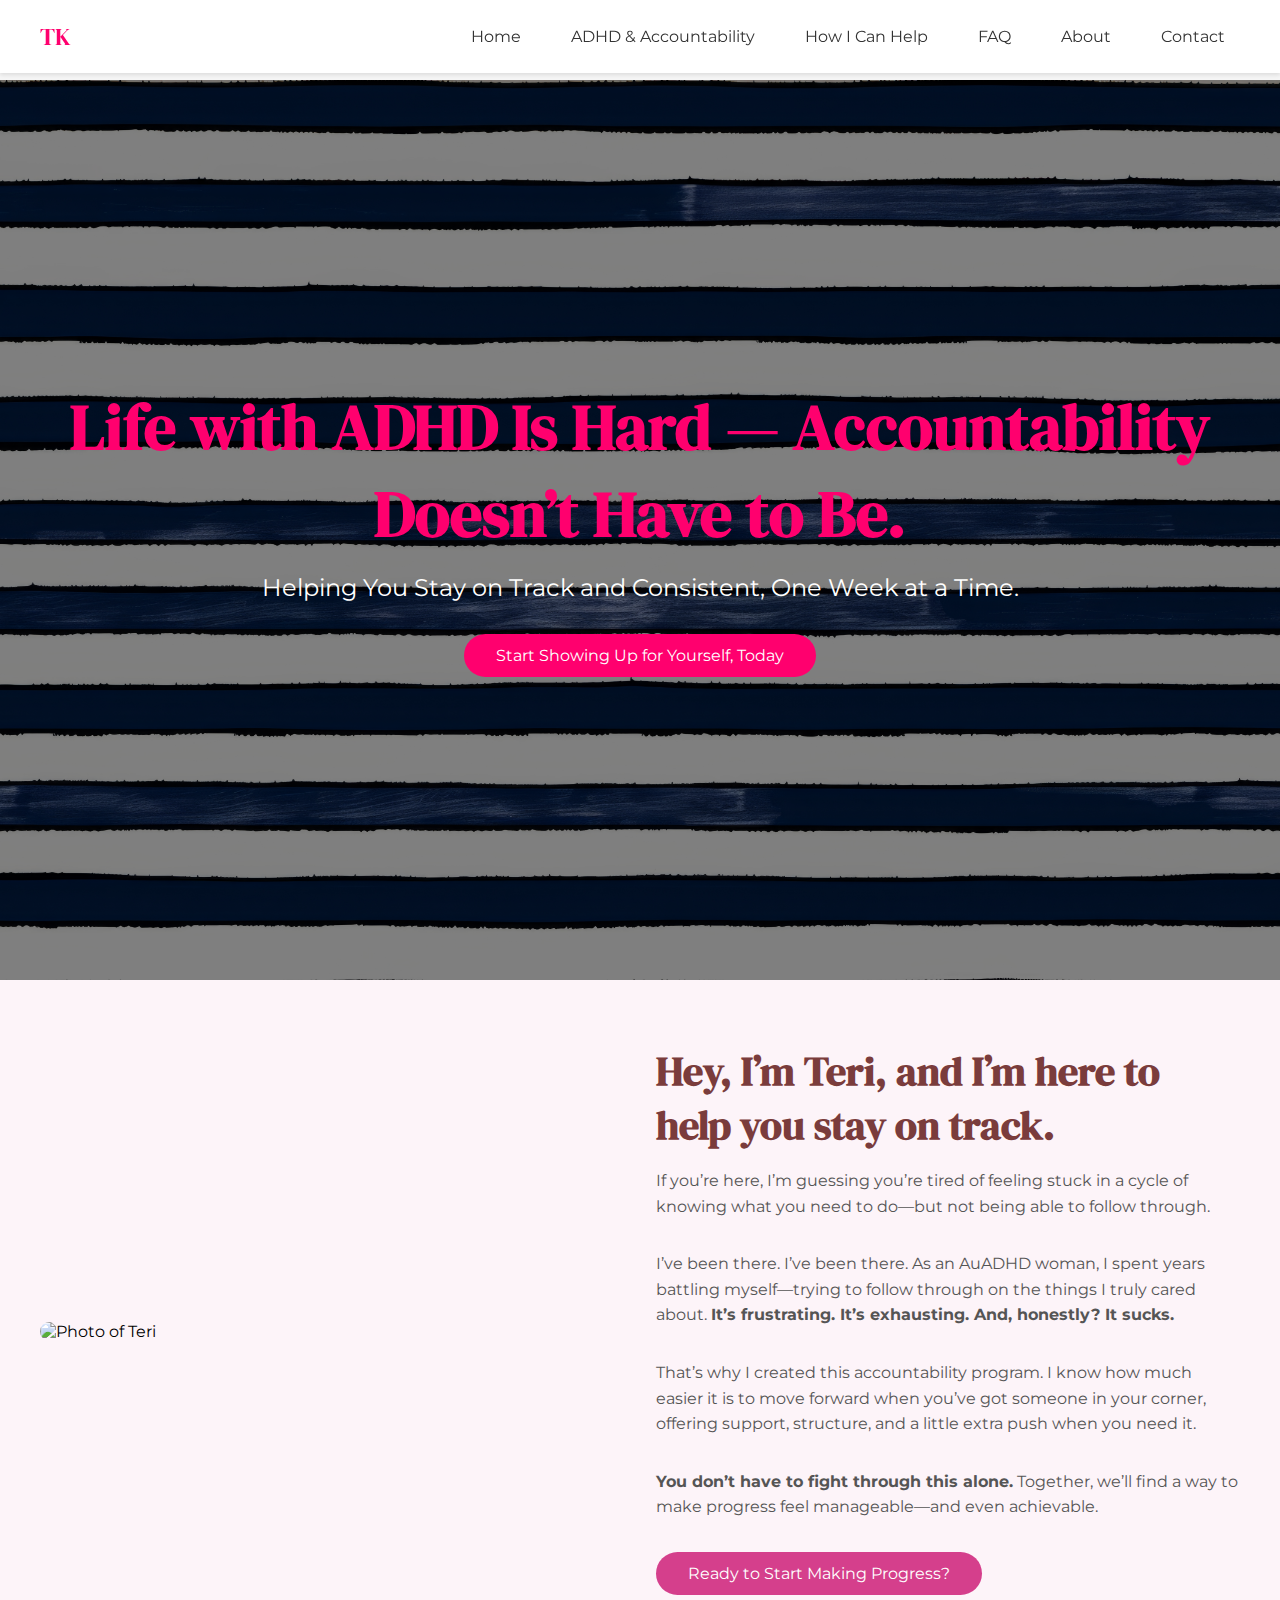
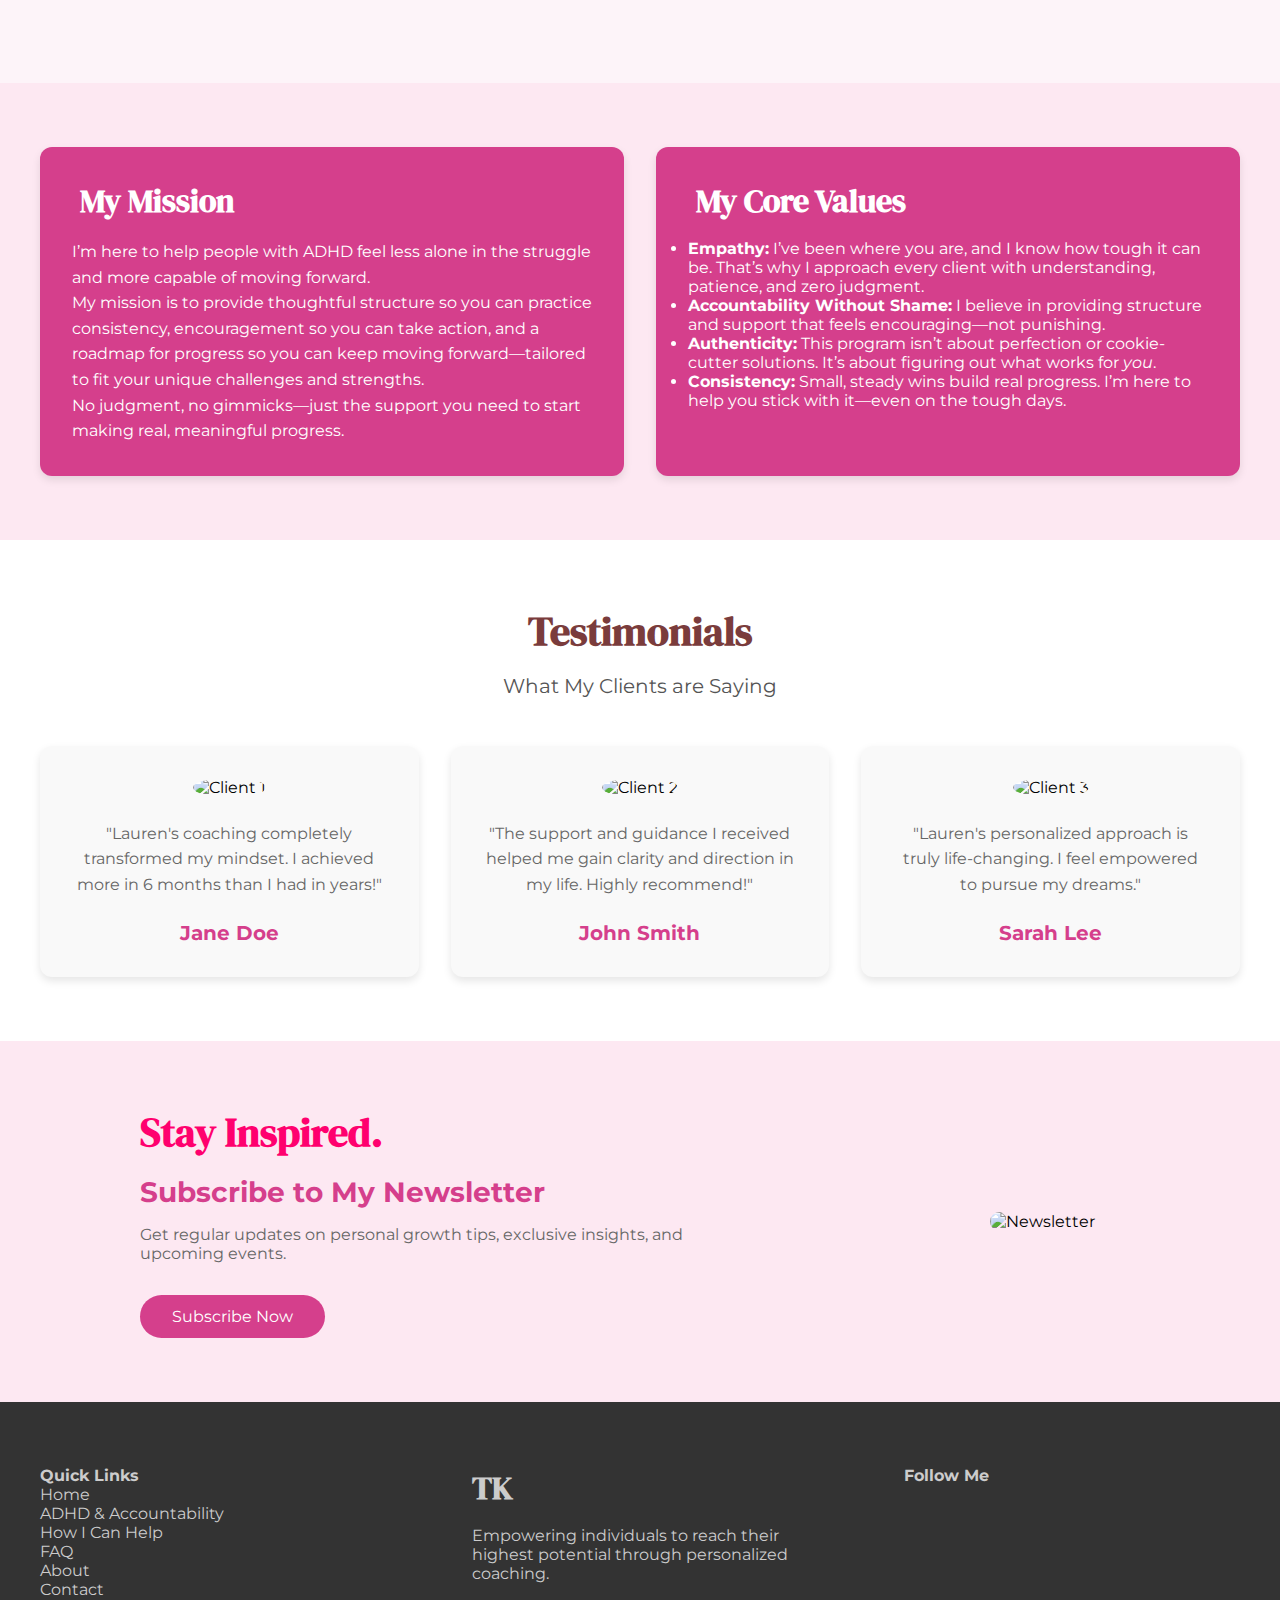
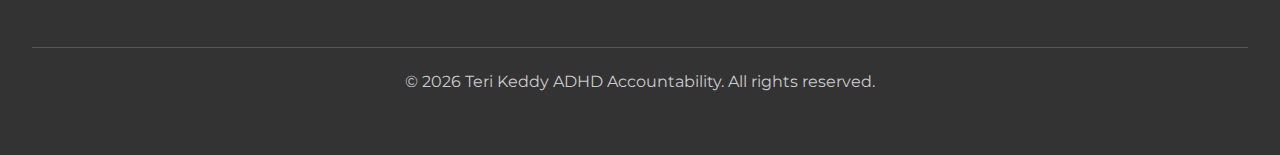
==== commit eb33ba96: "Update index.html" ====
--- a/index.html
+++ b/index.html
@@ -3,7 +3,7 @@
 <head>
     <meta charset="UTF-8">
     <meta name="viewport" content="width=device-width, initial-scale=1.0">
-    <title>Personalized Coaching</title>
+    <title>Teri Keddy - Accountability Partner</title>
     
     <!-- Google Fonts for DM Serif Display -->
     <link href="https://fonts.googleapis.com/css2?family=DM+Serif+Display:ital@0;1&family=Montserrat:ital,wght@0,100..900;1,100..900&display=swap" rel="stylesheet">
@@ -13,38 +13,45 @@
 </head>
 <body>
 
+
+
 <!-- Header with Navbar -->
 <header class="header">
     <div class="container">
         <div class="logo">TK</div>
         <nav class="nav">
             <ul>
-                <li><a href="#home">Home</a></li>
-                <li><a href="#about">About</a></li>
-                <li><a href="#adhd-challenges">ADHD & Accountability</a></li>
-                <li><a href="#service">How I Can Help</a></li>
-                <li><a href="#faq">FAQ</a></li>
-                <li><a href="#contact">Contact</a></li>
+                <li><a href="index.html">Home</a></li>
+                <li><a href="adhd-and-accountability.html">ADHD & Accountability</a></li>
+                <li><a href="how-I-can-help.html">How I Can Help</a></li>
+                <li><a href="faq.html">FAQ</a></li>
+                <li><a href="about.html">About</a></li>
+                <li><a href="contact.html">Contact</a></li>
             </ul>
         </nav>
     </div>
 </header>
 
+
+
+
 <!-- Hero Section -->
 <section class="hero-section" id="home">
     <div class="hero-overlay"></div>
     <div class="hero-content">
-        <h1>Life with ADHD Is Hard—Accountability Doesn’t Have to Be.</h1>
+        <h1>Life with ADHD Is Hard — Accountability Doesn’t Have to Be.</h1>
         <p>Helping You Stay on Track and Consistent, One Week at a Time.</p>
         <a href="#">Start Showing Up for Yourself, Today</a>
     </div>
 </section>
 
 
+
+
 <!-- Introduction Section -->
-<section class="intro-section" id="about">
+<section class="intro-section" id="intro">
     <div class="intro-container">
-        <img src="img/teri.jpg" alt="Life Coach" class="intro-image">
+        <img src="img/teri.jpg" alt="Photo of Teri" class="intro-image">
         <div class="intro-text">
             <h2>Hey, I’m Teri, <span class="block">and I’m here to help you stay on track.</span></h2>
             <p>If you’re here, I’m guessing you’re tired of feeling stuck in a cycle of knowing what you need to do—but not being able to follow through.</p><p>I’ve been there. I’ve been there. As an AuADHD woman, I spent years battling myself—trying to follow through on the things I truly cared about. <strong>It’s frustrating. It’s exhausting. And, honestly? It sucks.</strong></p>
@@ -92,251 +99,7 @@
     </div>
 </section>
 
-<section class="adhd-challenges-section" id="adhd-challenges">
-     <div class="adhd-challenges-header">
-    <h2>Why Accountability is Hard for People with ADHD</h2>
-    <p class="subtitle">(and It’s Not Your Fault)</p>
-    <p class="description">
-        If you’ve ever felt like you can’t stay consistent, no matter how hard you try, you’re not alone. People with ADHD often struggle with accountability, not because they’re lazy or unmotivated, but because ADHD fundamentally affects how the brain manages planning, organization, and self-regulation.</p>
-    <div class="adhd-challenges-container">
-        <!-- Challenge 1 -->
-        <div class="adhd-challenges-card">
-            <img src="img/calendar.png" alt="Personalized Goal Setting" class="service-image">
-            <strong>Time Blindness:</strong> Struggling to gauge how long things will take or forgetting deadlines until they’re suddenly looming? That’s time blindness. It’s not about being careless—it’s your brain struggling to perceive time accurately.
-        </div>
-        <!-- Challenge 2 -->
-        <div class="adhd-challenges-card">
-            <img src="img/procrastinating.png" alt="Personalized Goal Setting" class="service-image">
-            <strong>Procrastination:</strong> More than just putting things off, it’s often a response to tasks that feel overwhelming or boring. ADHD brains crave stimulation, so less exciting tasks get pushed aside—no matter how important they are.
-        </div>
-        <!-- Challenge 3 -->
-        <div class="adhd-challenges-card">
-            <img src="img/heart.png" alt="Personalized Goal Setting" class="service-image">
-            <strong>Impulsivity:</strong> The ADHD brain is wired for instant gratification, which can lead to impulsive decisions that derail your plans. It’s not that you don’t care—it’s that your brain responds to the here and now.
-        </div>
-        <!-- Challenge 4 -->
-        <div class="adhd-challenges-card">
-            <img src="img/emotional.png" alt="Personalized Goal Setting" class="service-image">
-            <strong>Emotional Regulation:</strong> Anxiety, perfectionism, and fear of failure can create a cycle of avoidance. If you’ve ever been paralyzed by the thought of starting a project, that’s your ADHD brain trying to protect you from stress.
-        </div>
-        <!-- Challenge 5 -->
-        <div class="adhd-challenges-card">
-            <img src="img/fluctuate.png" alt="Personalized Goal Setting" class="service-image">
-            <strong>Inconsistent Motivation:</strong> ADHD often relies on interest-based motivation, which can fluctuate wildly. It’s not that you don’t want to get things done; it’s that your brain isn’t wired to sustain focus without that spark.
-        </div>
-    
-</div>
-</section>
 
-
-<!-- Accountability Section -->
-<section class="accountability-section" id="accountability">
-    <div class="accountability-header">
-        <h2>Why External Accountability Works for ADHD Brains</h2>
-        <p class="subtitle">And How an Accountability Partner Can Help</p>
-        <p class="description">Staying consistent can be one of the hardest parts of life with ADHD. Our brains struggle with executive functions like planning, prioritizing, and follow-through—and internal motivation often isn’t enough to get things done. That’s where external accountability comes in.</p>
-    </div>
-    
-    <div class="accountability-container">
-        <!-- Service 1 -->
-        <div class="accountability-card">
-            <img src="img/steps.png" alt="Personalized Goal Setting" class="service-image">
-            <h3>Structure Makes the Invisible Visible</h3>
-            <p>ADHD brains thrive on structure but often struggle to create it independently. External accountability adds clarity and turns your abstract goals into achievable, actionable steps.</p>
-        </div>
-        <!-- Service 2 -->
-        <div class="accountability-card">
-            <img src="img/motivation.png" alt="Action Planning" class="service-image">
-            <h3>Encouragement Fuels Motivation</h3>
-            <p>ADHD often comes with inconsistent motivation. A partner cheering you on, celebrating your wins, and supporting you through struggles provides the extra push you need to follow through.</p>
-        </div>
-        <!-- Service 3 -->
-        <div class="accountability-card">
-            <img src="img/process.png" alt="Progress Review" class="service-image">
-            <h3>Reduces Overwhelm and Procrastination</h3>
-            <p>Big tasks or boring ones? Both can feel paralyzing. With external accountability, you’ll break them into smaller, manageable pieces and start tackling them one step at a time.</p>
-        </div>
-        <!-- Service 4 -->
-        <div class="accountability-card">
-            <img src="img/high-five.png" alt="Email Support" class="service-image">
-            <h3>Creates Positive Pressure</h3>
-            <p>Sometimes, knowing someone’s in your corner (and will check in) is all the nudge you need to stay on track. External accountability offers that gentle, judgment-free pressure to keep moving forward.</p>
-        </div>
-        <!-- Service 5 -->
-        <div class="accountability-card">
-            <img src="img/self-confidence.png" alt="Text Support" class="service-image">
-            <h3>Builds Momentum and Confidence</h3>
-            <p>Small wins build big momentum. As you stay consistent, you’ll feel more in control and confident in your ability to get things done—one week at a time.</p>
-        </div>
-        <!-- Service 6 -->
-        <div class="accountability-card">
-            <img src="img/value-chain.png" alt="Exclusive Workshops" class="service-image">
-            <h3>Simplifies Decision-Making</h3>
-            <p>ADHD brains often struggle with prioritization. A second perspective—like mine—helps cut through the noise, so you can focus on what truly matters and stop spinning your wheels.</p>
-        </div>
-    </div>
-</section>
-
-<!-- Signature Service Section with Call to Action -->
-<section class="signature-service-section" id="service">
-    <div class="signature-container">
-        <img src="img/achievement.png" alt="Transformational Breakthrough Intensive Image" class="signature-image">
-        <div class="signature-text">
-            <h2 class="section-title">How I Can Help</h2>
-            <h3 class="subheading">Accountability That Meets You Where You Are</h3>
-            <p>If you’ve been telling yourself, “I’ll figure it out eventually,” but nothing ever seems to change, you’re not alone—and you don’t have to do this alone either.</p>
-            <p>This isn’t just another cookie-cutter productivity program. My Signature Service is about helping you build momentum and consistency in a way that feels manageable, not overwhelming.</p>
-            <p>I’m here to offer real, tangible support—someone to check in with, celebrate your wins, and help you navigate the tough days. We’ll tackle the things that feel impossible, break them into small, achievable steps, and move forward one week at a time.</p>
-
-            <h4 class="program-built-for-title">This program is built for people like you:</h4>
-            <ul class="program-benefits-list">
-                <li>Who know what they need to do but feel stuck on how to get started.</li>
-                <li>Who are tired of trying to hold themselves accountable without success.</li>
-                <li>Who need a partner—not a drill sergeant.</li>
-            </ul>
-        </div>
-    </div>
-
-    <!-- Call to Action Box -->
-    <div class="cta-box">
-        <p>You’re not failing because you’re not trying hard enough. You’re struggling because ADHD brains thrive with external accountability—and that’s exactly what I’m here to provide.</p>
-        <a href="#" class="cta-button-dark">Let’s move forward together.</a>
-    </div>
-</section>
-
-
-<!-- How It Works Section -->
-<section class="how-it-works-section" id="how-it-works">
-    <h2>How It Works</h2>
-    <p class="intro-text">
-        Getting started doesn’t have to feel overwhelming. Together, we’ll create a system that works for you—one step at a time.
-    </p>
-    <div class="how-it-works-container">
-        <!-- Steps List -->
-        <div class="steps-list">
-            <!-- Step 1 -->
-            <div class="step">
-                <div class="step-number">01</div>
-                <div class="step-text">
-                    <h3>Monthly Kickoff Session</h3>
-                    <p>Start each month with a brain dump and a prioritized plan. Together, we’ll break your goals into manageable weekly steps.</p>
-                </div>
-            </div>
-            <!-- Step 2 -->
-            <div class="step">
-                <div class="step-number">02</div>
-                <div class="step-text">
-                    <h3>Weekly Planning Sessions</h3>
-                    <p>Review your wins, adjust your plan, and set clear priorities for the week in a focused 30-minute session.</p>
-                </div>
-            </div>
-            <!-- Step 3 -->
-            <div class="step">
-                <div class="step-number">03</div>
-                <div class="step-text">
-                    <h3>Daily Check-Ins</h3>
-                    <p>Quick, flexible updates through private chat to celebrate wins, troubleshoot challenges, or ask for guidance.</p>
-                </div>
-            </div>
-            <!-- Step 4 -->
-            <div class="step">
-                <div class="step-number">04</div>
-                <div class="step-text">
-                    <h3>SOS & Mulligan Days</h3>
-                    <p>Use SOS sessions for real-time support or Mulligan days to reset and refocus when life feels overwhelming.</p>
-                </div>
-            </div>
-        </div>
-        <!-- How it Works Image -->
-        <div class="how-it-works-image">
-            <img src="https://placehold.co/400x400" alt="How It Works" class="rounded-img">
-        </div>
-    </div>
-</section>
-
-
-<!-- Monthly Investment Section -->
-<section class="monthly-investment-section" id="monthly-investment">
-    <h2>Monthly Investment</h2>
-    <p class="monthly-investment-intro">This is more than accountability—it’s a partnership designed to help you make consistent progress without the overwhelm.</p>
-
-    <div class="investment-container">
-        <!-- Single Package -->
-        <div class="investment-card">
-            <i class="fas fa-check-circle investment-icon"></i>
-            <h3>Monthly Investment Includes:</h3>
-            <ul class="investment-features">
-                <li><strong>Monthly Kickoff Session:</strong> A 1-hour session to brain dump, prioritize tasks, and set clear goals for the first week. Includes a personalized to-do list and follow-up notes.</li>
-                <li><strong>Weekly Planning Sessions:</strong> Three 30-minute sessions each month to review wins, challenges, and priorities. Updated action plans are sent after each session.</li>
-                <li><strong>Daily Check-Ins:</strong> Quick, low-pressure check-ins via a personal chat room for updates, questions, and encouragement. Choose the 5 days per week that work best for you.</li>
-                <li><strong>Mulligan Days:</strong> Life happens—use your 2 Mulligan Days anytime, no explanation needed. Just text “Mulligan,” and we’ll reconnect the next day.</li>
-                <li><strong>SOS Sessions:</strong> Two on-demand support sessions per month for urgent needs, body doubling, or a brain dump. Real-time support (chat, voice, or video) with a guaranteed 24-hour response.</li>
-                <li><strong>End-of-Month Progress Report:</strong> A personalized summary of wins, challenges, and accomplishments to reflect and plan for the next month.</li>
-            </ul>
-            <p class="investment-price">$800 per month</p>
-            <p class="investment-note">No long-term commitment. Cancel anytime with 30 days' notice.</p>
-            <a href="#" class="investment-button">Let’s Get Started</a>
-        </div>
-    </div>
-</section>
-
-
-
-<!-- FAQ Section -->
-<section class="faq-section" id="faq">
-    <h2>Frequently Asked Questions</h2>
-    <p class="faq-subtitle">Your Burning Questions, Answered!</p>
-    <div class="faq-container">
-        <!-- FAQ 1 -->
-        <div class="faq-item">
-            <img src="https://placehold.co/150x200" alt="FAQ Image 1" class="faq-image">
-            <div class="faq-content">
-                <h3>What is an Accountability Partner?</h3>
-                <p>An Accountability Partner is someone who provides hands-on support, regular check-ins, and positive pressure to help you stay on track. I’m here to guide you, hold you accountable, and celebrate your wins—especially when ADHD makes it hard to follow through on your own.</p>
-            </div>
-        </div>
-        <!-- FAQ 2 -->
-        <div class="faq-item">
-            <img src="https://placehold.co/150x200" alt="FAQ Image 2" class="faq-image">
-            <div class="faq-content">
-                <h3>How is this different from ADHD coaching?</h3>
-                <p>Unlike traditional ADHD coaches, I’m not here to “fix” you or give one-size-fits-all advice. As your Accountability Partner, I work alongside you, focusing on practical, actionable support tailored to your needs.</p>
-            </div>
-        </div>
-        <!-- FAQ 3 -->
-        <div class="faq-item">
-            <img src="https://placehold.co/150x200" alt="FAQ Image 3" class="faq-image">
-            <div class="faq-content">
-                <h3>What if I miss a check-in or can't follow through one day?</h3>
-                <p>Life happens, especially with ADHD. That’s why I’ve built Mulligan Days into the program—no-judgment days where you can take a break if needed. We’ll reconnect and get back on track.</p>
-            </div>
-        </div>
-        <!-- FAQ 4 -->
-        <div class="faq-item">
-            <img src="https://placehold.co/150x200" alt="FAQ Image 4" class="faq-image">
-            <div class="faq-content">
-                <h3>DWhat are SOS sessions?</h3>
-                <p>SOS sessions are on-demand, real-time support sessions where you can call in extra help when you’re stuck. Whether you need a body double or a brain dump, I’m here to provide that push.</p>
-            </div>
-        </div>
-        <!-- FAQ 5 -->
-        <div class="faq-item">
-            <img src="https://placehold.co/150x200" alt="FAQ Image 5" class="faq-image">
-            <div class="faq-content">
-                <h3>Is there a long-term commitment?</h3>
-                <p>No! The program is month-to-month with a 30-day cancellation policy. Payments are upfront, and there are no refunds, ensuring full commitment for the month you’ve paid for.</p>
-            </div>
-        </div>
-        <!-- FAQ 6 -->
-        <div class="faq-item">
-            <img src="https://placehold.co/150x200" alt="FAQ Image 6" class="faq-image">
-            <div class="faq-content">
-                <h3>How quickly can I get started?</h3>
-                <p>We can usually get started within a week of your free consultation. Once you sign up, we’ll schedule your kickoff session to dive into planning and goal-setting.</p>
-            </div>
-        </div>
-    </div>
-</section>
 
 <!-- Testimonials Section -->
 <section class="testimonials-section" id="testimonials">
@@ -364,8 +127,9 @@
         </div>
     </div>
 </section>
+</body>
 
-</body>
+
 
 <!-- Newsletter Subscription Section -->
 <section class="newsletter-section">
@@ -380,18 +144,20 @@
     </div>
 </section>
 
+
+
 <!-- Footer Section -->
 <footer class="footer-section">
     <div class="footer-container">
         <div class="footer-links">
             <h4>Quick Links</h4>
             <ul>
-                <li><a href="#">About</a></li>
-                <li><a href="#">Services</a></li>
-                <li><a href="#">Packages</a></li>
-                <li><a href="#">Testimonials</a></li>
-                <li><a href="#">FAQ</a></li>
-                <li><a href="#">Contact</a></li>
+                <li><a href="index.html">Home</a></li>
+                <li><a href="adhd-and-accountability.html">ADHD & Accountability</a></li>
+                <li><a href="how-I-can-help.html">How I Can Help</a></li>
+                <li><a href="faq.html">FAQ</a></li>
+                <li><a href="about.html">About</a></li>
+                <li><a href="contact.html">Contact</a></li>
             </ul>
         </div>
         <div class="footer-about">
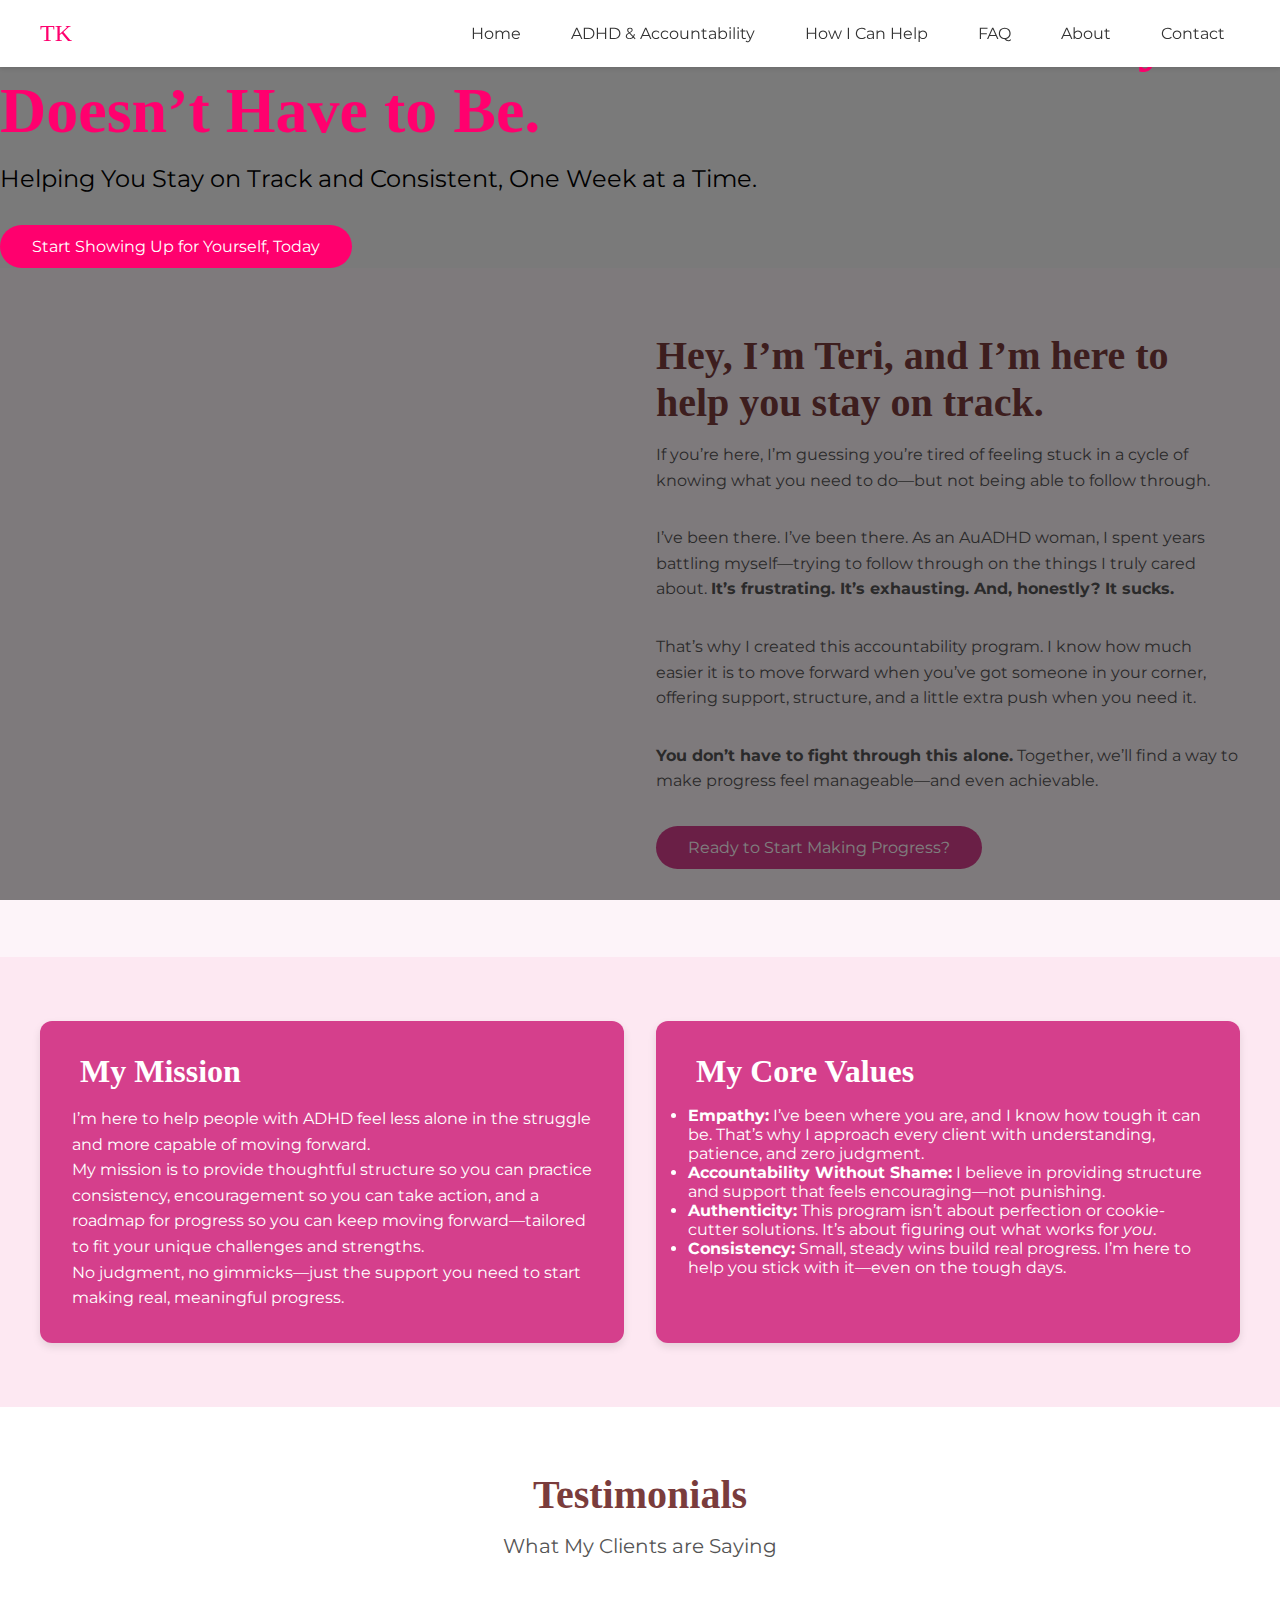
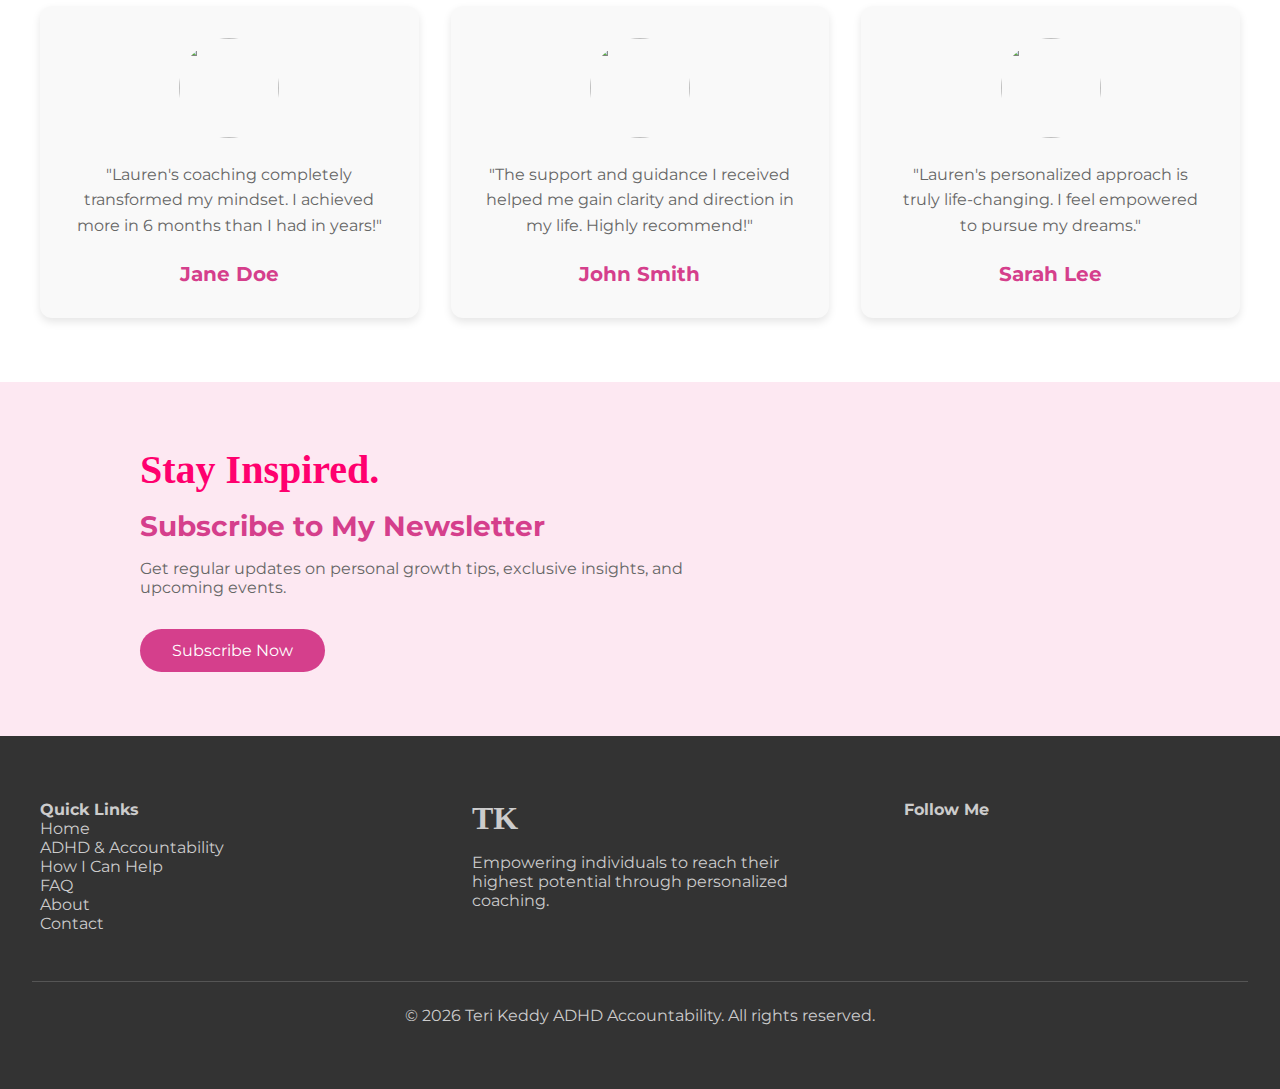
==== commit d763b939: "Update index.html" ====
--- a/index.html
+++ b/index.html
@@ -5,8 +5,9 @@
     <meta name="viewport" content="width=device-width, initial-scale=1.0">
     <title>Teri Keddy - Accountability Partner</title>
     
-    <!-- Google Fonts for DM Serif Display -->
-    <link href="https://fonts.googleapis.com/css2?family=DM+Serif+Display:ital@0;1&family=Montserrat:ital,wght@0,100..900;1,100..900&display=swap" rel="stylesheet">
+    <!-- Google Fonts for Playfair Display and Montserrat -->
+    <link href="https://fonts.googleapis.com/css2?family=Montserrat:ital,wght@0,100..900;1,100..900&family=Playfair+Display:ital,wght@0,400..900;1,400..900&display=swap" rel="stylesheet">
+
     
     <!-- Link to your custom stylesheet -->
     <link rel="stylesheet" href="style.css">
@@ -36,7 +37,7 @@
 
 
 <!-- Hero Section -->
-<section class="hero-section" id="home">
+<section class="index-hero-section" id="home">
     <div class="hero-overlay"></div>
     <div class="hero-content">
         <h1>Life with ADHD Is Hard — Accountability Doesn’t Have to Be.</h1>
@@ -51,7 +52,7 @@
 <!-- Introduction Section -->
 <section class="intro-section" id="intro">
     <div class="intro-container">
-        <img src="img/teri.jpg" alt="Photo of Teri" class="intro-image">
+        <img src="img/teri.jpg" alt="" class="intro-image">
         <div class="intro-text">
             <h2>Hey, I’m Teri, <span class="block">and I’m here to help you stay on track.</span></h2>
             <p>If you’re here, I’m guessing you’re tired of feeling stuck in a cycle of knowing what you need to do—but not being able to follow through.</p><p>I’ve been there. I’ve been there. As an AuADHD woman, I spent years battling myself—trying to follow through on the things I truly cared about. <strong>It’s frustrating. It’s exhausting. And, honestly? It sucks.</strong></p>
@@ -109,19 +110,19 @@
     <div class="testimonials-container">
         <!-- Testimonial 1 -->
         <div class="testimonial-card">
-            <img src="https://placehold.co/100x100" alt="Client 1" class="testimonial-image">
+            <img src="https://placehold.co/100x100" alt="" class="testimonial-image">
             <p>"Lauren's coaching completely transformed my mindset. I achieved more in 6 months than I had in years!"</p>
             <h4>Jane Doe</h4>
         </div>
         <!-- Testimonial 2 -->
         <div class="testimonial-card">
-            <img src="https://placehold.co/100x100" alt="Client 2" class="testimonial-image">
+            <img src="https://placehold.co/100x100" alt="" class="testimonial-image">
             <p>"The support and guidance I received helped me gain clarity and direction in my life. Highly recommend!"</p>
             <h4>John Smith</h4>
         </div>
         <!-- Testimonial 3 -->
         <div class="testimonial-card">
-            <img src="https://placehold.co/100x100" alt="Client 3" class="testimonial-image">
+            <img src="https://placehold.co/100x100" alt="" class="testimonial-image">
             <p>"Lauren's personalized approach is truly life-changing. I feel empowered to pursue my dreams."</p>
             <h4>Sarah Lee</h4>
         </div>
@@ -140,7 +141,7 @@
             <p>Get regular updates on personal growth tips, exclusive insights, and upcoming events.</p>
             <a href="#" class="subscribe-button">Subscribe Now</a>
         </div>
-        <img src="https://placehold.co/150x150" alt="Newsletter" class="newsletter-image">
+        <img src="https://placehold.co/150x150" alt="" class="newsletter-image">
     </div>
 </section>
 
